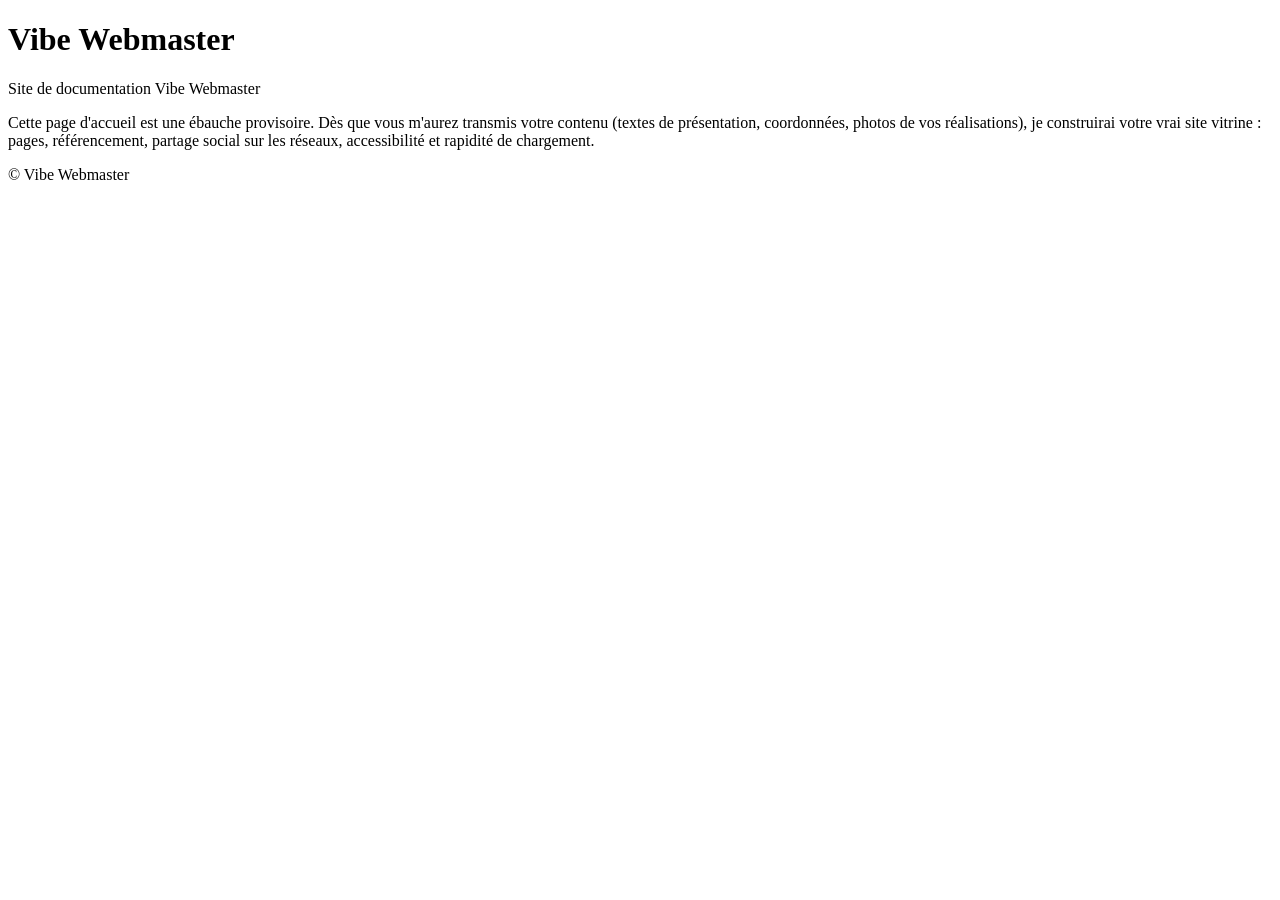
==== index.html @ 5c482768 "Ébauche initiale de la page d'accueil (version de travail) Co-authored-by: ArnaudDelgerie <ArnaudDel" ====
<!DOCTYPE html>
<html lang="fr">
<head>
  <meta charset="utf-8">
  <meta name="viewport" content="width=device-width, initial-scale=1">
  <title>Vibe Webmaster — Site de documentation</title>
  <meta name="description" content="Site de documentation Vibe Webmaster. Page d'accueil en cours de construction.">
  <meta name="robots" content="noindex, nofollow">
  <meta property="og:title" content="Vibe Webmaster — Site de documentation">
  <meta property="og:description" content="Site de documentation Vibe Webmaster. Page d'accueil en cours de construction.">
  <meta property="og:type" content="website">
  <meta property="og:locale" content="fr_FR">
  <script type="application/ld+json">
  {
    "@context": "https://schema.org",
    "@type": "LocalBusiness",
    "name": "Vibe Webmaster",
    "description": "Site de documentation Vibe Webmaster",
    "url": "https://arnauddelgerie.github.io/vibe-webmaster/"
  }
  </script>
</head>
<body>
  <header>
    <h1>Vibe Webmaster</h1>
    <p>Site de documentation Vibe Webmaster</p>
  </header>
  <main>
    <p>Cette page d'accueil est une ébauche provisoire. Dès que vous m'aurez transmis votre contenu (textes de présentation, coordonnées, photos de vos réalisations), je construirai votre vrai site vitrine : pages, référencement, partage social sur les réseaux, accessibilité et rapidité de chargement.</p>
  </main>
  <footer>
    <p>© Vibe Webmaster</p>
  </footer>
</body>
</html>
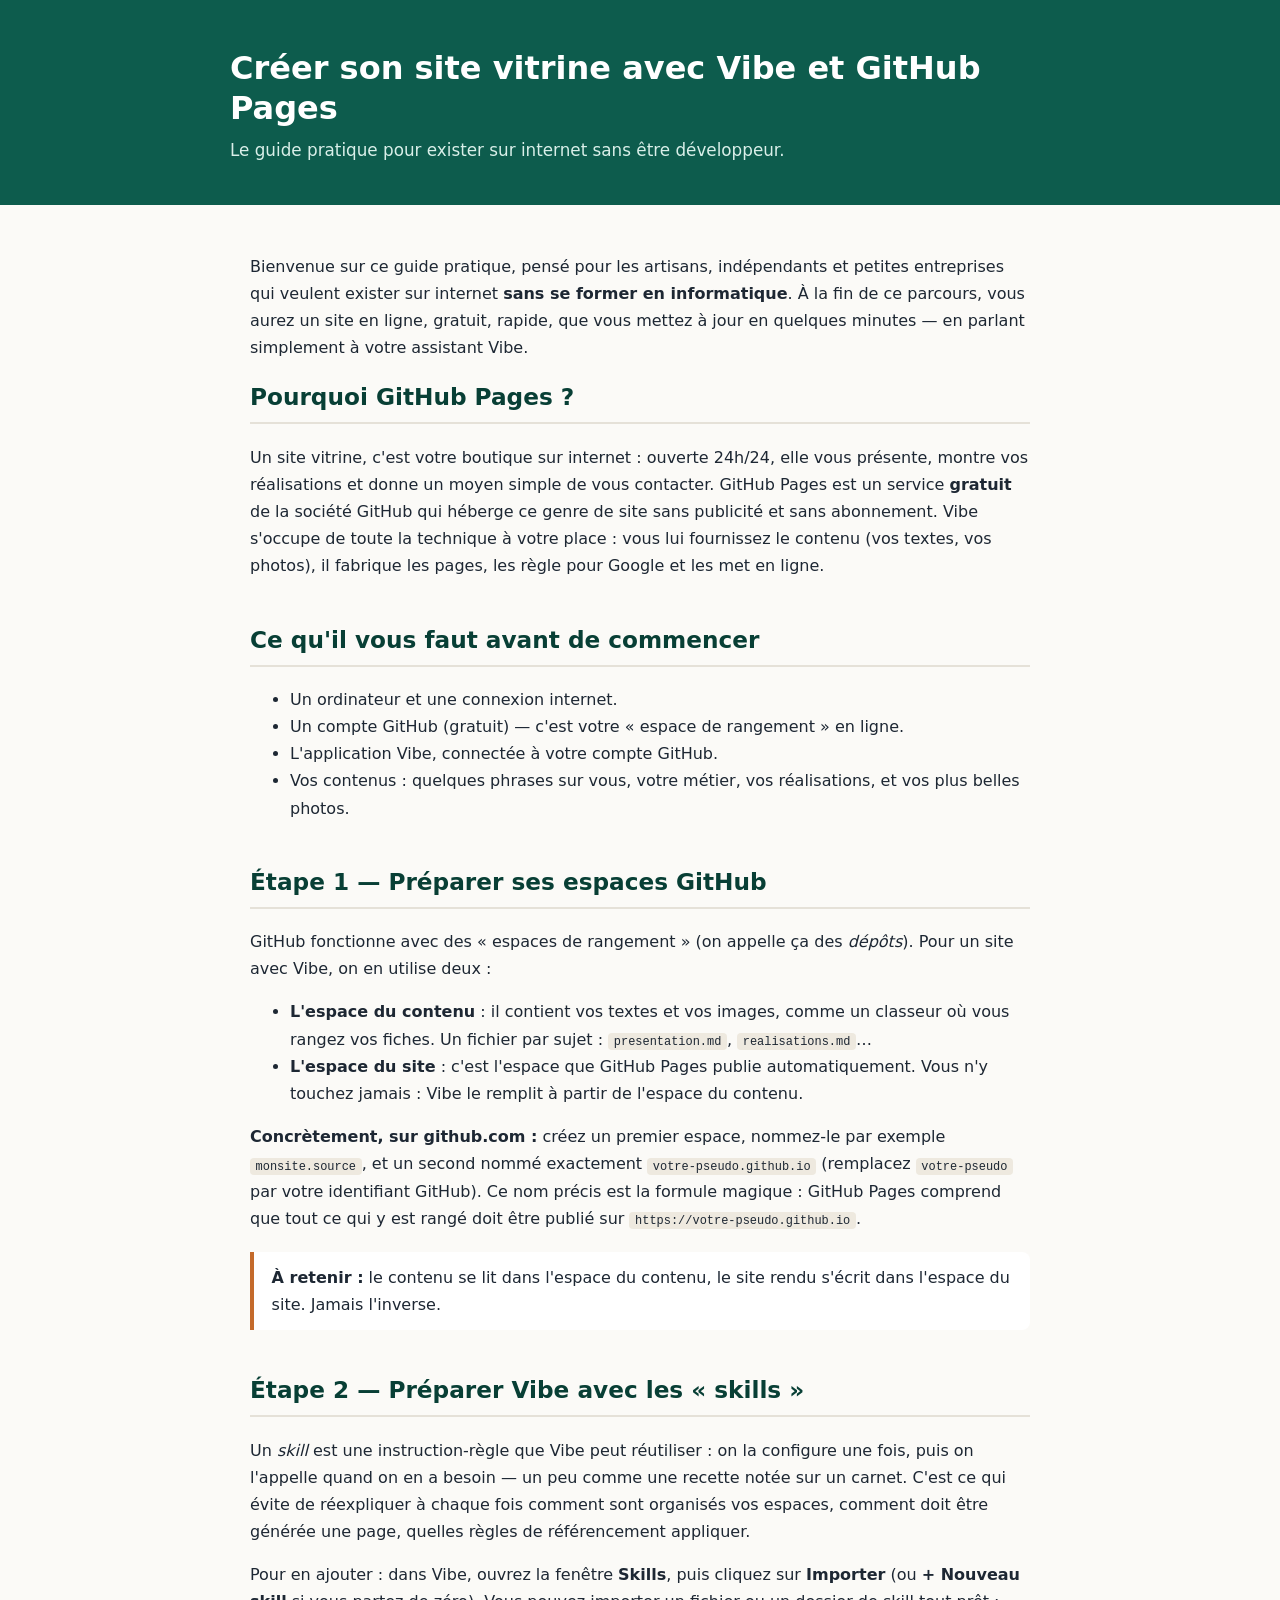
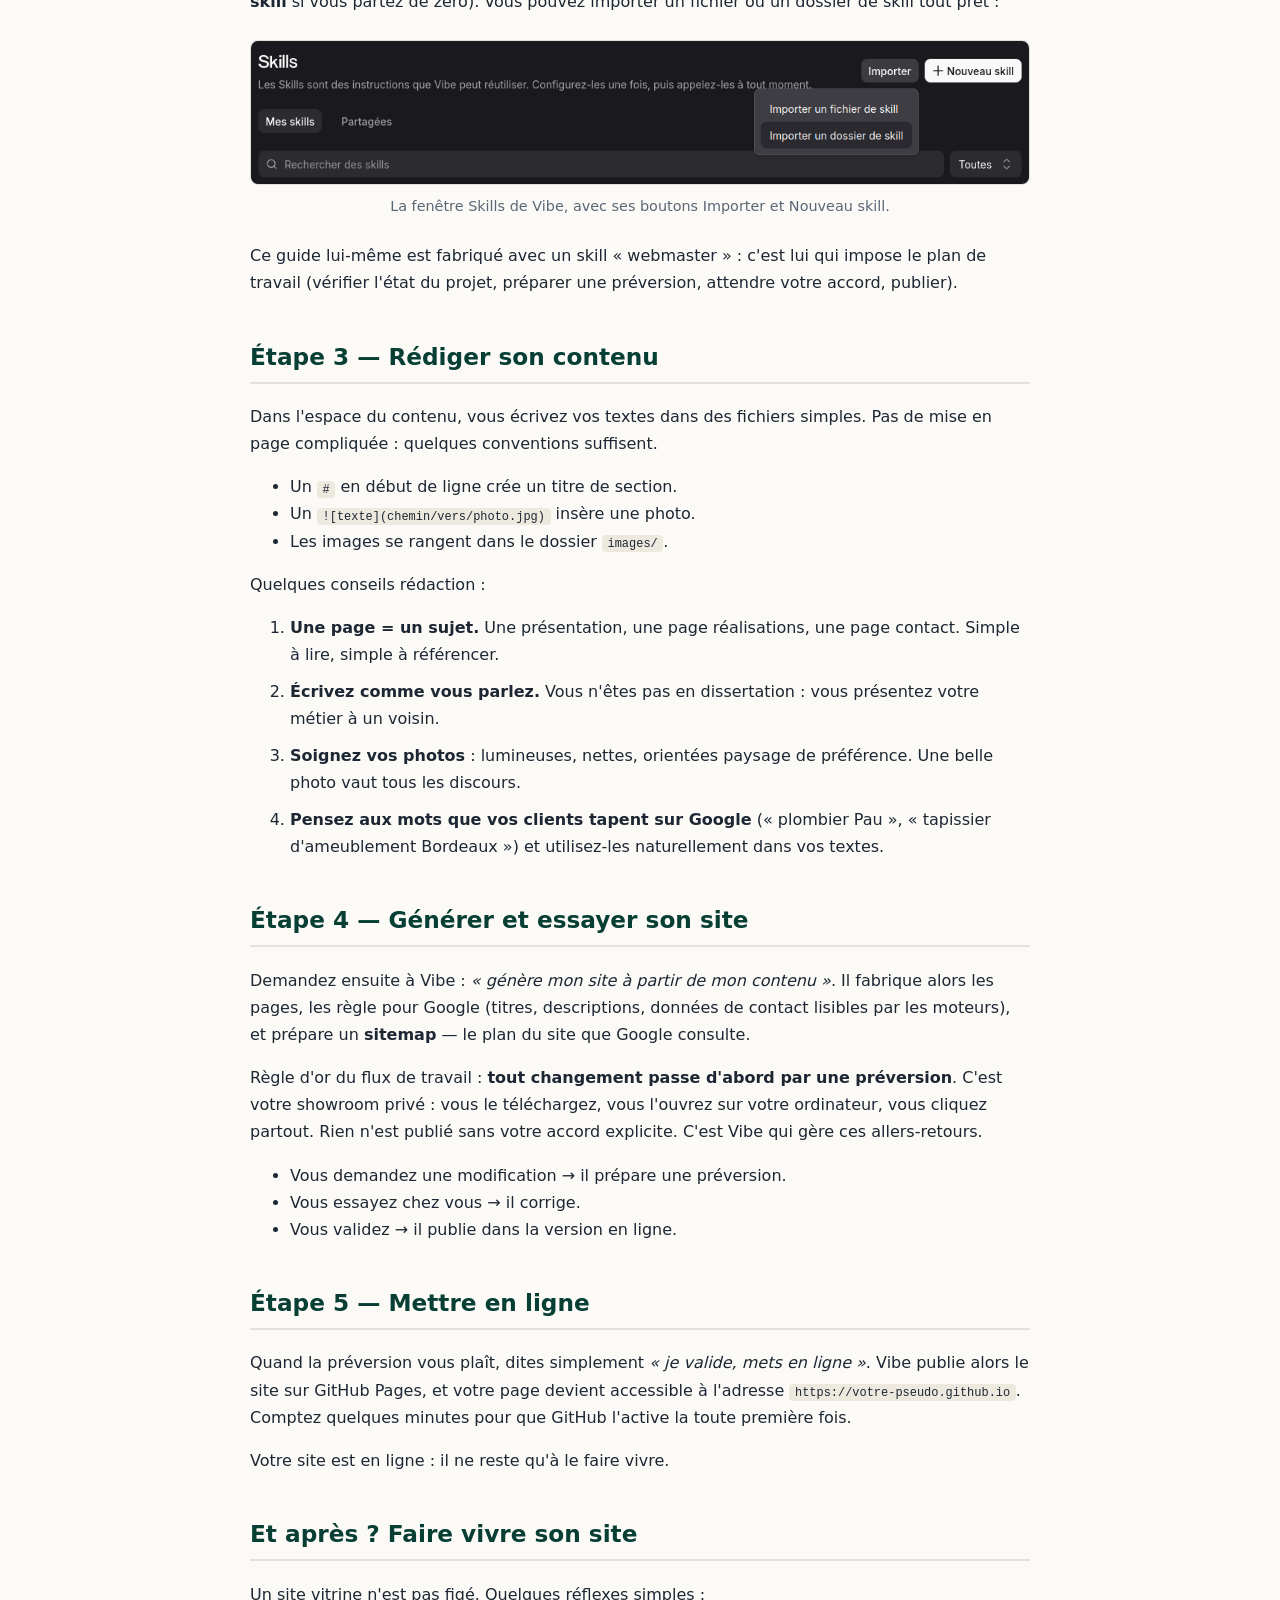
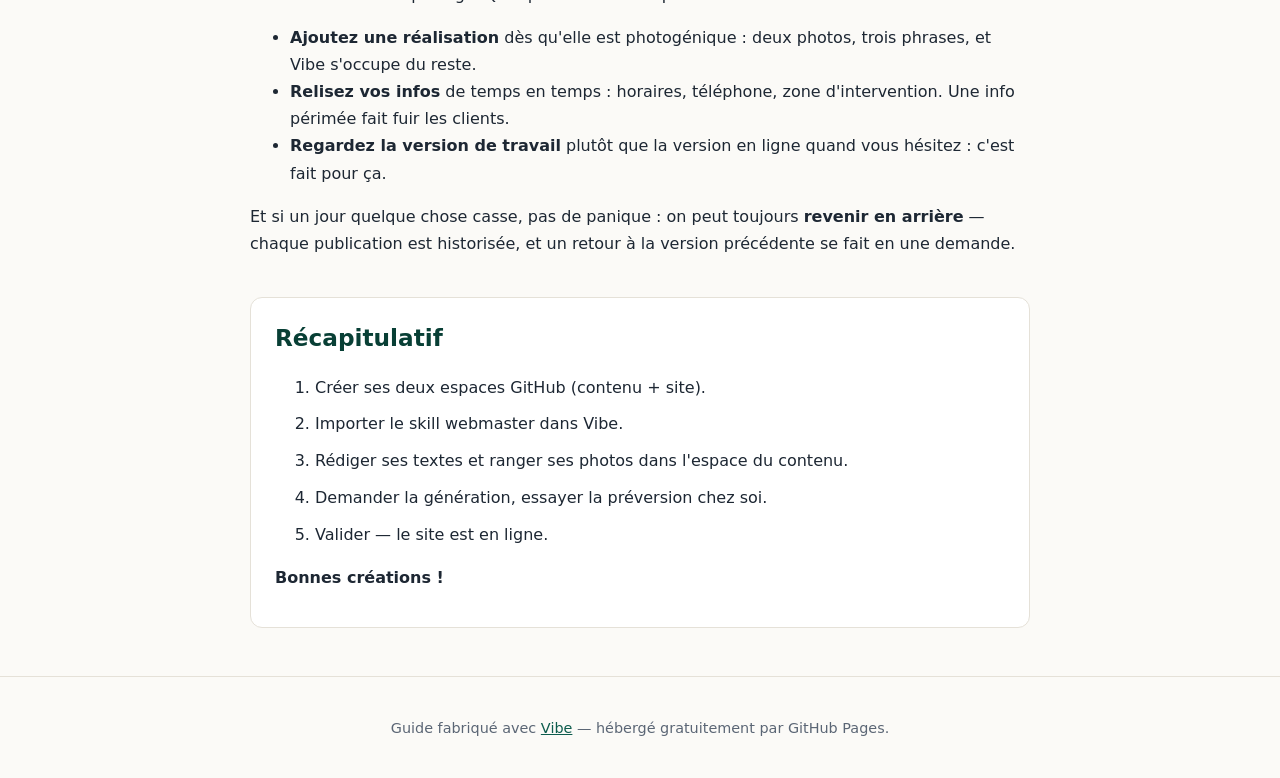
==== commit 82aa05d1: "Version de travail : guide Vibe + GitHub Pages Co-authored-by: ArnaudDelgerie <ArnaudDelgerie@users." ====
--- a/index.html
+++ b/index.html
@@ -1,35 +1,134 @@
 <!DOCTYPE html>
 <html lang="fr">
 <head>
-  <meta charset="utf-8">
-  <meta name="viewport" content="width=device-width, initial-scale=1">
-  <title>Vibe Webmaster — Site de documentation</title>
-  <meta name="description" content="Site de documentation Vibe Webmaster. Page d'accueil en cours de construction.">
-  <meta name="robots" content="noindex, nofollow">
-  <meta property="og:title" content="Vibe Webmaster — Site de documentation">
-  <meta property="og:description" content="Site de documentation Vibe Webmaster. Page d'accueil en cours de construction.">
-  <meta property="og:type" content="website">
-  <meta property="og:locale" content="fr_FR">
-  <script type="application/ld+json">
-  {
-    "@context": "https://schema.org",
-    "@type": "LocalBusiness",
-    "name": "Vibe Webmaster",
-    "description": "Site de documentation Vibe Webmaster",
-    "url": "https://arnauddelgerie.github.io/vibe-webmaster/"
-  }
-  </script>
+<meta charset="utf-8">
+<meta name="viewport" content="width=device-width, initial-scale=1">
+<title>Créer son site vitrine avec Vibe et GitHub Pages — le guide pratique</title>
+<meta name="description" content="Guide pas à pas pour artisans et indépendants : créer un site vitrine gratuit avec Vibe et GitHub Pages, sans compétence technique.">
+<link rel="canonical" href="https://arnauddelgerie.github.io/vibe-webmaster/">
+<meta property="og:type" content="article">
+<meta property="og:title" content="Créer son site vitrine avec Vibe et GitHub Pages">
+<meta property="og:description" content="Le guide pratique pour exister sur internet sans être développeur : Vibe fait la technique, vous fournissez le contenu.">
+<meta property="og:url" content="https://arnauddelgerie.github.io/vibe-webmaster/">
+<meta property="og:image" content="https://arnauddelgerie.github.io/vibe-webmaster/images/vibe-skills-import.png">
+<meta name="twitter:card" content="summary_large_image">
+<style>
+:root{--ink:#1d2733;--muted:#5b6675;--bg:#fbfaf7;--card:#ffffff;--line:#e5e1d8;--brand:#0d5c4d;--brand-ink:#083f35;--accent:#c46a2b}
+*{box-sizing:border-box}
+body{margin:0;font-family:system-ui,-apple-system,"Segoe UI",Roboto,sans-serif;color:var(--ink);background:var(--bg);line-height:1.7}
+header{background:var(--brand);color:#fff;padding:3rem 1.25rem 2.5rem}
+.wrap{max-width:820px;margin:0 auto}
+header h1{margin:0 0 .5rem;font-size:2rem;line-height:1.25}
+header p{margin:0;color:#d9efe9;font-size:1.05rem}
+main{padding:2rem 1.25rem 3rem}
+h2{color:var(--brand-ink);margin-top:2.5rem;font-size:1.45rem;border-bottom:2px solid var(--line);padding-bottom:.35rem}
+h2:first-of-type{margin-top:1rem}
+ol li{margin-bottom:.6rem}
+img{max-width:100%;height:auto;border:1px solid var(--line);border-radius:8px;background:var(--card)}
+figure{margin:1.5rem 0;text-align:center}
+figcaption{font-size:.9rem;color:var(--muted)}
+blockquote{margin:1.25rem 0;padding:.75rem 1.1rem;border-left:4px solid var(--accent);background:var(--card);border-radius:0 8px 8px 0}
+code{background:#eee9df;padding:.1rem .35rem;border-radius:4px;font-size:.92em}
+.recap{background:var(--card);border:1px solid var(--line);border-radius:12px;padding:1.25rem 1.5rem;margin-top:2.5rem}
+.recap h2{border:none;margin:0 0 .75rem;padding:0}
+footer{border-top:1px solid var(--line);padding:1.5rem 1.25rem;color:var(--muted);font-size:.9rem;text-align:center}
+a{color:var(--brand)}
+@media (max-width:600px){header h1{font-size:1.55rem}}
+</style>
 </head>
 <body>
-  <header>
-    <h1>Vibe Webmaster</h1>
-    <p>Site de documentation Vibe Webmaster</p>
-  </header>
-  <main>
-    <p>Cette page d'accueil est une ébauche provisoire. Dès que vous m'aurez transmis votre contenu (textes de présentation, coordonnées, photos de vos réalisations), je construirai votre vrai site vitrine : pages, référencement, partage social sur les réseaux, accessibilité et rapidité de chargement.</p>
-  </main>
-  <footer>
-    <p>© Vibe Webmaster</p>
-  </footer>
+<header>
+  <div class="wrap">
+    <h1>Créer son site vitrine avec Vibe et GitHub Pages</h1>
+    <p>Le guide pratique pour exister sur internet sans être développeur.</p>
+  </div>
+</header>
+<main class="wrap">
+<p>Bienvenue sur ce guide pratique, pensé pour les artisans, indépendants et petites entreprises qui veulent exister sur internet <strong>sans se former en informatique</strong>. À la fin de ce parcours, vous aurez un site en ligne, gratuit, rapide, que vous mettez à jour en quelques minutes — en parlant simplement à votre assistant Vibe.</p>
+
+<h2>Pourquoi GitHub Pages ?</h2>
+<p>Un site vitrine, c'est votre boutique sur internet : ouverte 24h/24, elle vous présente, montre vos réalisations et donne un moyen simple de vous contacter. GitHub Pages est un service <strong>gratuit</strong> de la société GitHub qui héberge ce genre de site sans publicité et sans abonnement. Vibe s'occupe de toute la technique à votre place : vous lui fournissez le contenu (vos textes, vos photos), il fabrique les pages, les règle pour Google et les met en ligne.</p>
+
+<h2>Ce qu'il vous faut avant de commencer</h2>
+<ul>
+  <li>Un ordinateur et une connexion internet.</li>
+  <li>Un compte GitHub (gratuit) — c'est votre « espace de rangement » en ligne.</li>
+  <li>L'application Vibe, connectée à votre compte GitHub.</li>
+  <li>Vos contenus : quelques phrases sur vous, votre métier, vos réalisations, et vos plus belles photos.</li>
+</ul>
+
+<h2>Étape 1 — Préparer ses espaces GitHub</h2>
+<p>GitHub fonctionne avec des « espaces de rangement » (on appelle ça des <em>dépôts</em>). Pour un site avec Vibe, on en utilise deux :</p>
+<ul>
+  <li><strong>L'espace du contenu</strong> : il contient vos textes et vos images, comme un classeur où vous rangez vos fiches. Un fichier par sujet : <code>presentation.md</code>, <code>realisations.md</code>…</li>
+  <li><strong>L'espace du site</strong> : c'est l'espace que GitHub Pages publie automatiquement. Vous n'y touchez jamais : Vibe le remplit à partir de l'espace du contenu.</li>
+</ul>
+<p><strong>Concrètement, sur github.com :</strong> créez un premier espace, nommez-le par exemple <code>monsite.source</code>, et un second nommé exactement <code>votre-pseudo.github.io</code> (remplacez <code>votre-pseudo</code> par votre identifiant GitHub). Ce nom précis est la formule magique : GitHub Pages comprend que tout ce qui y est rangé doit être publié sur <code>https://votre-pseudo.github.io</code>.</p>
+<blockquote><strong>À retenir :</strong> le contenu se lit dans l'espace du contenu, le site rendu s'écrit dans l'espace du site. Jamais l'inverse.</blockquote>
+
+<h2>Étape 2 — Préparer Vibe avec les « skills »</h2>
+<p>Un <em>skill</em> est une instruction-règle que Vibe peut réutiliser : on la configure une fois, puis on l'appelle quand on en a besoin — un peu comme une recette notée sur un carnet. C'est ce qui évite de réexpliquer à chaque fois comment sont organisés vos espaces, comment doit être générée une page, quelles règles de référencement appliquer.</p>
+<p>Pour en ajouter : dans Vibe, ouvrez la fenêtre <strong>Skills</strong>, puis cliquez sur <strong>Importer</strong> (ou <strong>+ Nouveau skill</strong> si vous partez de zéro). Vous pouvez importer un fichier ou un dossier de skill tout prêt :</p>
+<figure>
+  <img src="images/vibe-skills-import.png" alt="Fenêtre Skills de Vibe : onglets Mes skills et Partagées, boutons Importer et Nouveau skill" width="1044" height="193" loading="lazy">
+  <figcaption>La fenêtre Skills de Vibe, avec ses boutons Importer et Nouveau skill.</figcaption>
+</figure>
+<p>Ce guide lui-même est fabriqué avec un skill « webmaster » : c'est lui qui impose le plan de travail (vérifier l'état du projet, préparer une préversion, attendre votre accord, publier).</p>
+
+<h2>Étape 3 — Rédiger son contenu</h2>
+<p>Dans l'espace du contenu, vous écrivez vos textes dans des fichiers simples. Pas de mise en page compliquée : quelques conventions suffisent.</p>
+<ul>
+  <li>Un <code>#</code> en début de ligne crée un titre de section.</li>
+  <li>Un <code>![texte](chemin/vers/photo.jpg)</code> insère une photo.</li>
+  <li>Les images se rangent dans le dossier <code>images/</code>.</li>
+</ul>
+<p>Quelques conseils rédaction :</p>
+<ol>
+  <li><strong>Une page = un sujet.</strong> Une présentation, une page réalisations, une page contact. Simple à lire, simple à référencer.</li>
+  <li><strong>Écrivez comme vous parlez.</strong> Vous n'êtes pas en dissertation : vous présentez votre métier à un voisin.</li>
+  <li><strong>Soignez vos photos</strong> : lumineuses, nettes, orientées paysage de préférence. Une belle photo vaut tous les discours.</li>
+  <li><strong>Pensez aux mots que vos clients tapent sur Google</strong> (« plombier Pau », « tapissier d'ameublement Bordeaux ») et utilisez-les naturellement dans vos textes.</li>
+</ol>
+
+<h2>Étape 4 — Générer et essayer son site</h2>
+<p>Demandez ensuite à Vibe : <em>« génère mon site à partir de mon contenu »</em>. Il fabrique alors les pages, les règle pour Google (titres, descriptions, données de contact lisibles par les moteurs), et prépare un <strong>sitemap</strong> — le plan du site que Google consulte.</p>
+<p>Règle d'or du flux de travail : <strong>tout changement passe d'abord par une préversion</strong>. C'est votre showroom privé : vous le téléchargez, vous l'ouvrez sur votre ordinateur, vous cliquez partout. Rien n'est publié sans votre accord explicite. C'est Vibe qui gère ces allers-retours.</p>
+<ul>
+  <li>Vous demandez une modification → il prépare une préversion.</li>
+  <li>Vous essayez chez vous → il corrige.</li>
+  <li>Vous validez → il publie dans la version en ligne.</li>
+</ul>
+
+<h2>Étape 5 — Mettre en ligne</h2>
+<p>Quand la préversion vous plaît, dites simplement <em>« je valide, mets en ligne »</em>. Vibe publie alors le site sur GitHub Pages, et votre page devient accessible à l'adresse <code>https://votre-pseudo.github.io</code>. Comptez quelques minutes pour que GitHub l'active la toute première fois.</p>
+<p>Votre site est en ligne : il ne reste qu'à le faire vivre.</p>
+
+<h2>Et après ? Faire vivre son site</h2>
+<p>Un site vitrine n'est pas figé. Quelques réflexes simples :</p>
+<ul>
+  <li><strong>Ajoutez une réalisation</strong> dès qu'elle est photogénique : deux photos, trois phrases, et Vibe s'occupe du reste.</li>
+  <li><strong>Relisez vos infos</strong> de temps en temps : horaires, téléphone, zone d'intervention. Une info périmée fait fuir les clients.</li>
+  <li><strong>Regardez la version de travail</strong> plutôt que la version en ligne quand vous hésitez : c'est fait pour ça.</li>
+</ul>
+<p>Et si un jour quelque chose casse, pas de panique : on peut toujours <strong>revenir en arrière</strong> — chaque publication est historisée, et un retour à la version précédente se fait en une demande.</p>
+
+<section class="recap">
+<h2>Récapitulatif</h2>
+<ol>
+  <li>Créer ses deux espaces GitHub (contenu + site).</li>
+  <li>Importer le skill webmaster dans Vibe.</li>
+  <li>Rédiger ses textes et ranger ses photos dans l'espace du contenu.</li>
+  <li>Demander la génération, essayer la préversion chez soi.</li>
+  <li>Valider — le site est en ligne.</li>
+</ol>
+<p><strong>Bonnes créations !</strong></p>
+</section>
+</main>
+<footer>
+  <p>Guide fabriqué avec <a href="https://github.com/ArnaudDelgerie/vibe-webmaster">Vibe</a> — hébergé gratuitement par GitHub Pages.</p>
+</footer>
+<script type="application/ld+json">
+{"@context":"https://schema.org","@type":"Article","headline":"Créer son site vitrine avec Vibe et GitHub Pages","description":"Guide pas à pas pour artisans et indépendants : créer un site vitrine gratuit avec Vibe et GitHub Pages, sans compétence technique.","inLanguage":"fr","image":"https://arnauddelgerie.github.io/vibe-webmaster/images/vibe-skills-import.png","author":{"@type":"Person","name":"Arnaud Delgerie"},"publisher":{"@type":"Organization","name":"Arnaud Delgerie"}}
+</script>
 </body>
 </html>
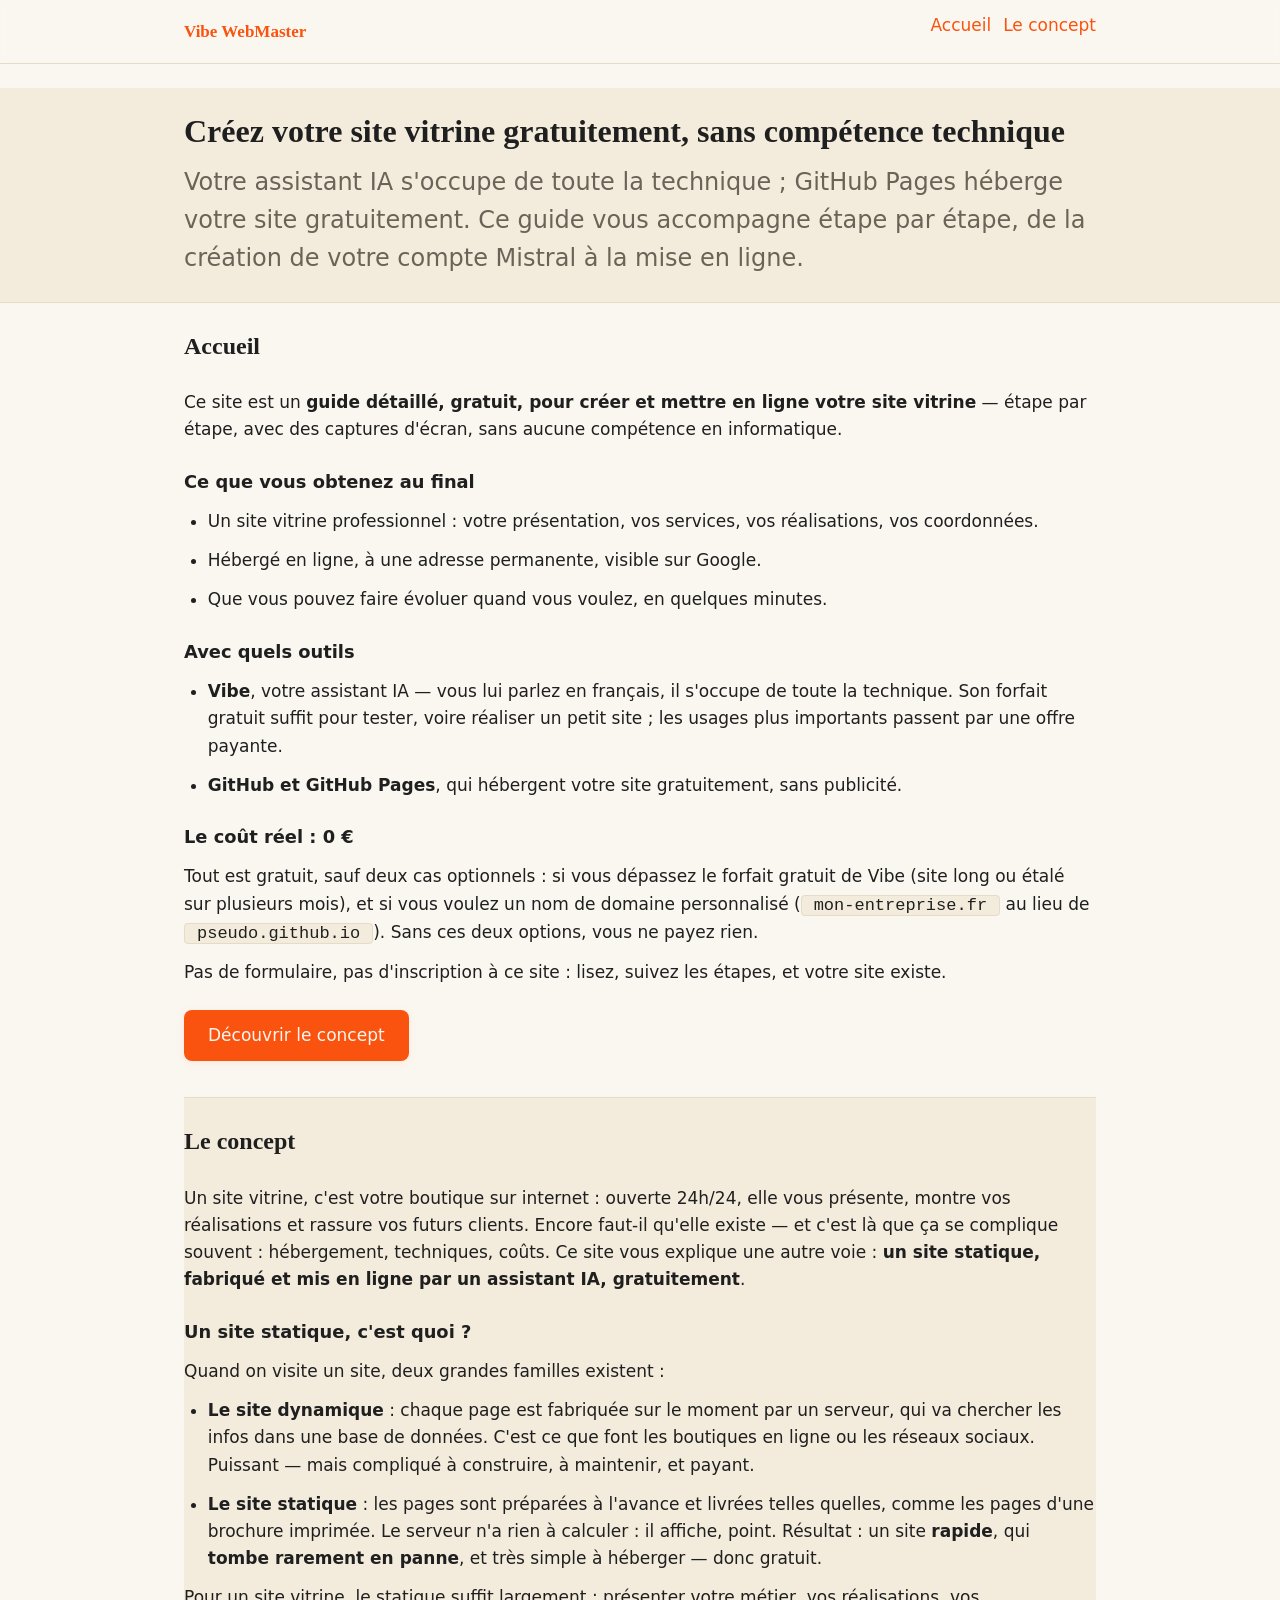
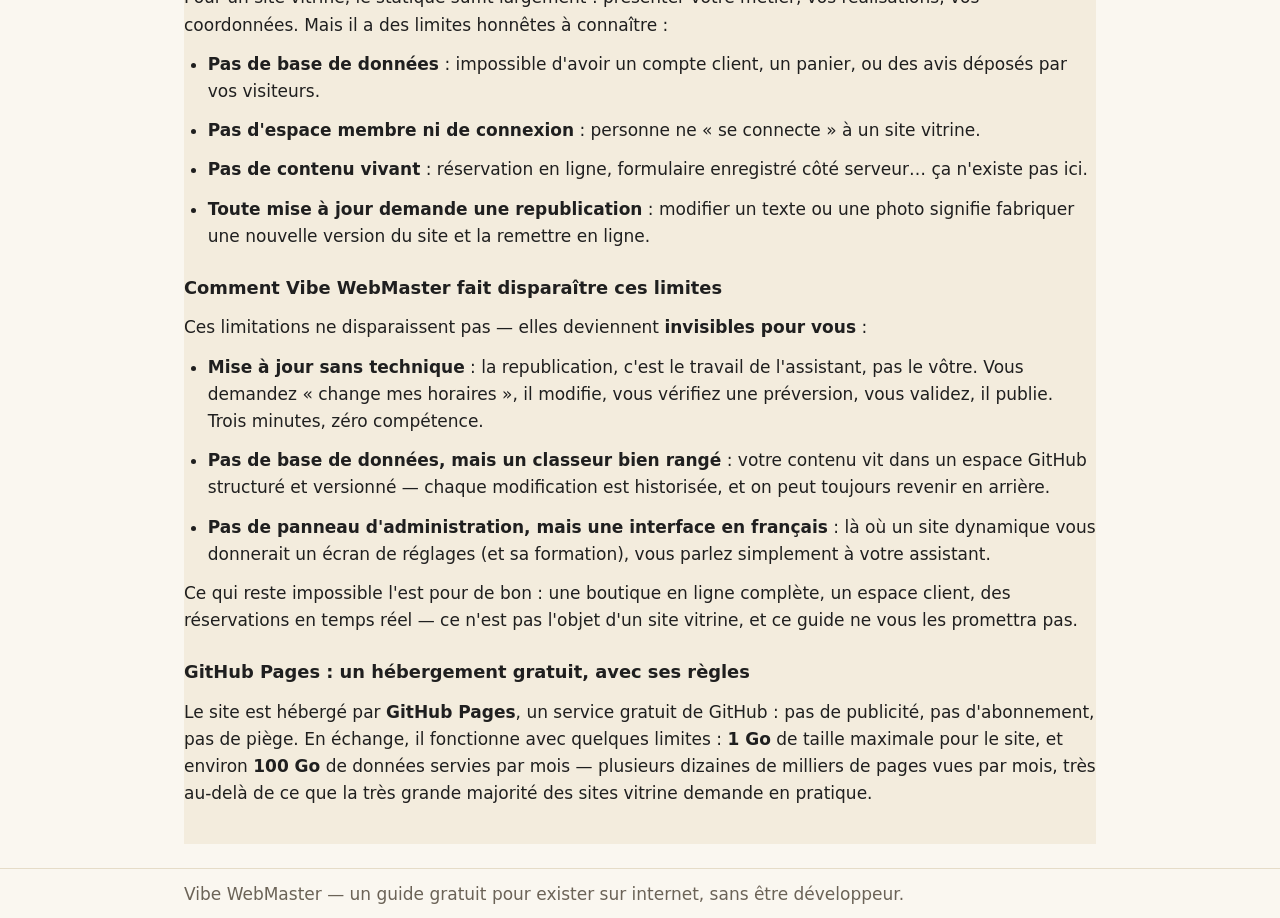
==== commit 8b1a0bcf: "Site généré depuis le contenu source Co-authored-by: ArnaudDelgerie <ArnaudDelgerie@users.noreply.gi" ====
--- a/index.html
+++ b/index.html
@@ -3,132 +3,103 @@
 <head>
 <meta charset="utf-8">
 <meta name="viewport" content="width=device-width, initial-scale=1">
-<title>Créer son site vitrine avec Vibe et GitHub Pages — le guide pratique</title>
-<meta name="description" content="Guide pas à pas pour artisans et indépendants : créer un site vitrine gratuit avec Vibe et GitHub Pages, sans compétence technique.">
+<title>Vibe WebMaster — Créez votre site vitrine gratuitement, sans compétence technique</title>
+<meta name="description" content="Guide détaillé et gratuit pour créer et mettre en ligne votre site vitrine avec Vibe et GitHub Pages, étape par étape, sans aucune compétence en informatique.">
 <link rel="canonical" href="https://arnauddelgerie.github.io/vibe-webmaster/">
-<meta property="og:type" content="article">
-<meta property="og:title" content="Créer son site vitrine avec Vibe et GitHub Pages">
-<meta property="og:description" content="Le guide pratique pour exister sur internet sans être développeur : Vibe fait la technique, vous fournissez le contenu.">
+<meta name="robots" content="index, follow">
+<meta property="og:type" content="website">
+<meta property="og:site_name" content="Vibe WebMaster">
+<meta property="og:title" content="Vibe WebMaster — Créez votre site vitrine gratuitement, sans compétence technique">
+<meta property="og:description" content="Guide détaillé et gratuit pour créer et mettre en ligne votre site vitrine avec Vibe et GitHub Pages, étape par étape, sans aucune compétence en informatique.">
 <meta property="og:url" content="https://arnauddelgerie.github.io/vibe-webmaster/">
-<meta property="og:image" content="https://arnauddelgerie.github.io/vibe-webmaster/images/vibe-skills-import.png">
-<meta name="twitter:card" content="summary_large_image">
-<style>
-:root{--ink:#1d2733;--muted:#5b6675;--bg:#fbfaf7;--card:#ffffff;--line:#e5e1d8;--brand:#0d5c4d;--brand-ink:#083f35;--accent:#c46a2b}
-*{box-sizing:border-box}
-body{margin:0;font-family:system-ui,-apple-system,"Segoe UI",Roboto,sans-serif;color:var(--ink);background:var(--bg);line-height:1.7}
-header{background:var(--brand);color:#fff;padding:3rem 1.25rem 2.5rem}
-.wrap{max-width:820px;margin:0 auto}
-header h1{margin:0 0 .5rem;font-size:2rem;line-height:1.25}
-header p{margin:0;color:#d9efe9;font-size:1.05rem}
-main{padding:2rem 1.25rem 3rem}
-h2{color:var(--brand-ink);margin-top:2.5rem;font-size:1.45rem;border-bottom:2px solid var(--line);padding-bottom:.35rem}
-h2:first-of-type{margin-top:1rem}
-ol li{margin-bottom:.6rem}
-img{max-width:100%;height:auto;border:1px solid var(--line);border-radius:8px;background:var(--card)}
-figure{margin:1.5rem 0;text-align:center}
-figcaption{font-size:.9rem;color:var(--muted)}
-blockquote{margin:1.25rem 0;padding:.75rem 1.1rem;border-left:4px solid var(--accent);background:var(--card);border-radius:0 8px 8px 0}
-code{background:#eee9df;padding:.1rem .35rem;border-radius:4px;font-size:.92em}
-.recap{background:var(--card);border:1px solid var(--line);border-radius:12px;padding:1.25rem 1.5rem;margin-top:2.5rem}
-.recap h2{border:none;margin:0 0 .75rem;padding:0}
-footer{border-top:1px solid var(--line);padding:1.5rem 1.25rem;color:var(--muted);font-size:.9rem;text-align:center}
-a{color:var(--brand)}
-@media (max-width:600px){header h1{font-size:1.55rem}}
-</style>
+<meta property="og:locale" content="fr_FR">
+<meta name="twitter:card" content="summary">
+<link rel="stylesheet" href="assets/theme.css">
+<link rel="stylesheet" href="assets/main.css">
+<script type="application/ld+json">
+{
+  "@context": "https://schema.org",
+  "@type": "WebSite",
+  "name": "Vibe WebMaster",
+  "url": "https://arnauddelgerie.github.io/vibe-webmaster/",
+  "description": "Guide détaillé et gratuit pour créer et mettre en ligne son site vitrine avec Vibe et GitHub Pages, sans compétence technique.",
+  "inLanguage": "fr"
+}
+</script>
 </head>
 <body>
-<header>
-  <div class="wrap">
-    <h1>Créer son site vitrine avec Vibe et GitHub Pages</h1>
-    <p>Le guide pratique pour exister sur internet sans être développeur.</p>
+<a class="skip-link" href="#accueil">Aller au contenu</a>
+<header class="site-header" id="top">
+  <div class="container">
+    <a class="brand" href="#top">Vibe WebMaster</a>
+    <nav aria-label="Menu principal">
+      <ul>
+        <li><a href="#accueil">Accueil</a></li>
+        <li><a href="#concept">Le concept</a></li>
+      </ul>
+    </nav>
   </div>
 </header>
-<main class="wrap">
-<p>Bienvenue sur ce guide pratique, pensé pour les artisans, indépendants et petites entreprises qui veulent exister sur internet <strong>sans se former en informatique</strong>. À la fin de ce parcours, vous aurez un site en ligne, gratuit, rapide, que vous mettez à jour en quelques minutes — en parlant simplement à votre assistant Vibe.</p>
-
-<h2>Pourquoi GitHub Pages ?</h2>
-<p>Un site vitrine, c'est votre boutique sur internet : ouverte 24h/24, elle vous présente, montre vos réalisations et donne un moyen simple de vous contacter. GitHub Pages est un service <strong>gratuit</strong> de la société GitHub qui héberge ce genre de site sans publicité et sans abonnement. Vibe s'occupe de toute la technique à votre place : vous lui fournissez le contenu (vos textes, vos photos), il fabrique les pages, les règle pour Google et les met en ligne.</p>
-
-<h2>Ce qu'il vous faut avant de commencer</h2>
-<ul>
-  <li>Un ordinateur et une connexion internet.</li>
-  <li>Un compte GitHub (gratuit) — c'est votre « espace de rangement » en ligne.</li>
-  <li>L'application Vibe, connectée à votre compte GitHub.</li>
-  <li>Vos contenus : quelques phrases sur vous, votre métier, vos réalisations, et vos plus belles photos.</li>
-</ul>
-
-<h2>Étape 1 — Préparer ses espaces GitHub</h2>
-<p>GitHub fonctionne avec des « espaces de rangement » (on appelle ça des <em>dépôts</em>). Pour un site avec Vibe, on en utilise deux :</p>
-<ul>
-  <li><strong>L'espace du contenu</strong> : il contient vos textes et vos images, comme un classeur où vous rangez vos fiches. Un fichier par sujet : <code>presentation.md</code>, <code>realisations.md</code>…</li>
-  <li><strong>L'espace du site</strong> : c'est l'espace que GitHub Pages publie automatiquement. Vous n'y touchez jamais : Vibe le remplit à partir de l'espace du contenu.</li>
-</ul>
-<p><strong>Concrètement, sur github.com :</strong> créez un premier espace, nommez-le par exemple <code>monsite.source</code>, et un second nommé exactement <code>votre-pseudo.github.io</code> (remplacez <code>votre-pseudo</code> par votre identifiant GitHub). Ce nom précis est la formule magique : GitHub Pages comprend que tout ce qui y est rangé doit être publié sur <code>https://votre-pseudo.github.io</code>.</p>
-<blockquote><strong>À retenir :</strong> le contenu se lit dans l'espace du contenu, le site rendu s'écrit dans l'espace du site. Jamais l'inverse.</blockquote>
-
-<h2>Étape 2 — Préparer Vibe avec les « skills »</h2>
-<p>Un <em>skill</em> est une instruction-règle que Vibe peut réutiliser : on la configure une fois, puis on l'appelle quand on en a besoin — un peu comme une recette notée sur un carnet. C'est ce qui évite de réexpliquer à chaque fois comment sont organisés vos espaces, comment doit être générée une page, quelles règles de référencement appliquer.</p>
-<p>Pour en ajouter : dans Vibe, ouvrez la fenêtre <strong>Skills</strong>, puis cliquez sur <strong>Importer</strong> (ou <strong>+ Nouveau skill</strong> si vous partez de zéro). Vous pouvez importer un fichier ou un dossier de skill tout prêt :</p>
-<figure>
-  <img src="images/vibe-skills-import.png" alt="Fenêtre Skills de Vibe : onglets Mes skills et Partagées, boutons Importer et Nouveau skill" width="1044" height="193" loading="lazy">
-  <figcaption>La fenêtre Skills de Vibe, avec ses boutons Importer et Nouveau skill.</figcaption>
-</figure>
-<p>Ce guide lui-même est fabriqué avec un skill « webmaster » : c'est lui qui impose le plan de travail (vérifier l'état du projet, préparer une préversion, attendre votre accord, publier).</p>
-
-<h2>Étape 3 — Rédiger son contenu</h2>
-<p>Dans l'espace du contenu, vous écrivez vos textes dans des fichiers simples. Pas de mise en page compliquée : quelques conventions suffisent.</p>
-<ul>
-  <li>Un <code>#</code> en début de ligne crée un titre de section.</li>
-  <li>Un <code>![texte](chemin/vers/photo.jpg)</code> insère une photo.</li>
-  <li>Les images se rangent dans le dossier <code>images/</code>.</li>
-</ul>
-<p>Quelques conseils rédaction :</p>
-<ol>
-  <li><strong>Une page = un sujet.</strong> Une présentation, une page réalisations, une page contact. Simple à lire, simple à référencer.</li>
-  <li><strong>Écrivez comme vous parlez.</strong> Vous n'êtes pas en dissertation : vous présentez votre métier à un voisin.</li>
-  <li><strong>Soignez vos photos</strong> : lumineuses, nettes, orientées paysage de préférence. Une belle photo vaut tous les discours.</li>
-  <li><strong>Pensez aux mots que vos clients tapent sur Google</strong> (« plombier Pau », « tapissier d'ameublement Bordeaux ») et utilisez-les naturellement dans vos textes.</li>
-</ol>
-
-<h2>Étape 4 — Générer et essayer son site</h2>
-<p>Demandez ensuite à Vibe : <em>« génère mon site à partir de mon contenu »</em>. Il fabrique alors les pages, les règle pour Google (titres, descriptions, données de contact lisibles par les moteurs), et prépare un <strong>sitemap</strong> — le plan du site que Google consulte.</p>
-<p>Règle d'or du flux de travail : <strong>tout changement passe d'abord par une préversion</strong>. C'est votre showroom privé : vous le téléchargez, vous l'ouvrez sur votre ordinateur, vous cliquez partout. Rien n'est publié sans votre accord explicite. C'est Vibe qui gère ces allers-retours.</p>
-<ul>
-  <li>Vous demandez une modification → il prépare une préversion.</li>
-  <li>Vous essayez chez vous → il corrige.</li>
-  <li>Vous validez → il publie dans la version en ligne.</li>
-</ul>
-
-<h2>Étape 5 — Mettre en ligne</h2>
-<p>Quand la préversion vous plaît, dites simplement <em>« je valide, mets en ligne »</em>. Vibe publie alors le site sur GitHub Pages, et votre page devient accessible à l'adresse <code>https://votre-pseudo.github.io</code>. Comptez quelques minutes pour que GitHub l'active la toute première fois.</p>
-<p>Votre site est en ligne : il ne reste qu'à le faire vivre.</p>
-
-<h2>Et après ? Faire vivre son site</h2>
-<p>Un site vitrine n'est pas figé. Quelques réflexes simples :</p>
-<ul>
-  <li><strong>Ajoutez une réalisation</strong> dès qu'elle est photogénique : deux photos, trois phrases, et Vibe s'occupe du reste.</li>
-  <li><strong>Relisez vos infos</strong> de temps en temps : horaires, téléphone, zone d'intervention. Une info périmée fait fuir les clients.</li>
-  <li><strong>Regardez la version de travail</strong> plutôt que la version en ligne quand vous hésitez : c'est fait pour ça.</li>
-</ul>
-<p>Et si un jour quelque chose casse, pas de panique : on peut toujours <strong>revenir en arrière</strong> — chaque publication est historisée, et un retour à la version précédente se fait en une demande.</p>
-
-<section class="recap">
-<h2>Récapitulatif</h2>
-<ol>
-  <li>Créer ses deux espaces GitHub (contenu + site).</li>
-  <li>Importer le skill webmaster dans Vibe.</li>
-  <li>Rédiger ses textes et ranger ses photos dans l'espace du contenu.</li>
-  <li>Demander la génération, essayer la préversion chez soi.</li>
-  <li>Valider — le site est en ligne.</li>
-</ol>
-<p><strong>Bonnes créations !</strong></p>
-</section>
+<main>
+  <div class="hero">
+    <div class="container">
+      <h1>Créez votre site vitrine gratuitement, sans compétence technique</h1>
+      <p>Votre assistant IA s'occupe de toute la technique ; GitHub Pages héberge votre site gratuitement. Ce guide vous accompagne étape par étape, de la création de votre compte Mistral à la mise en ligne.</p>
+    </div>
+  </div>
+  <div class="container">
+    <section id="accueil" aria-labelledby="accueil-title">
+      <h2 id="accueil-title">Accueil</h2>
+      <p>Ce site est un <strong>guide détaillé, gratuit, pour créer et mettre en ligne votre site vitrine</strong> — étape par étape, avec des captures d'écran, sans aucune compétence en informatique.</p>
+      <h3>Ce que vous obtenez au final</h3>
+      <ul>
+        <li>Un site vitrine professionnel : votre présentation, vos services, vos réalisations, vos coordonnées.</li>
+        <li>Hébergé en ligne, à une adresse permanente, visible sur Google.</li>
+        <li>Que vous pouvez faire évoluer quand vous voulez, en quelques minutes.</li>
+      </ul>
+      <h3>Avec quels outils</h3>
+      <ul>
+        <li><strong>Vibe</strong>, votre assistant IA — vous lui parlez en français, il s'occupe de toute la technique. Son forfait gratuit suffit pour tester, voire réaliser un petit site ; les usages plus importants passent par une offre payante.</li>
+        <li><strong>GitHub et GitHub Pages</strong>, qui hébergent votre site gratuitement, sans publicité.</li>
+      </ul>
+      <h3>Le coût réel : 0 €</h3>
+      <p>Tout est gratuit, sauf deux cas optionnels : si vous dépassez le forfait gratuit de Vibe (site long ou étalé sur plusieurs mois), et si vous voulez un nom de domaine personnalisé (<code>mon-entreprise.fr</code> au lieu de <code>pseudo.github.io</code>). Sans ces deux options, vous ne payez rien.</p>
+      <p>Pas de formulaire, pas d'inscription à ce site : lisez, suivez les étapes, et votre site existe.</p>
+      <p class="cta-row"><a class="button" href="#concept">Découvrir le concept</a></p>
+    </section>
+    <section id="concept" class="section-alt" aria-labelledby="concept-title">
+      <h2 id="concept-title">Le concept</h2>
+      <p>Un site vitrine, c'est votre boutique sur internet : ouverte 24h/24, elle vous présente, montre vos réalisations et rassure vos futurs clients. Encore faut-il qu'elle existe — et c'est là que ça se complique souvent : hébergement, techniques, coûts. Ce site vous explique une autre voie : <strong>un site statique, fabriqué et mis en ligne par un assistant IA, gratuitement</strong>.</p>
+      <h3>Un site statique, c'est quoi ?</h3>
+      <p>Quand on visite un site, deux grandes familles existent :</p>
+      <ul>
+        <li><strong>Le site dynamique</strong> : chaque page est fabriquée sur le moment par un serveur, qui va chercher les infos dans une base de données. C'est ce que font les boutiques en ligne ou les réseaux sociaux. Puissant — mais compliqué à construire, à maintenir, et payant.</li>
+        <li><strong>Le site statique</strong> : les pages sont préparées à l'avance et livrées telles quelles, comme les pages d'une brochure imprimée. Le serveur n'a rien à calculer : il affiche, point. Résultat : un site <strong>rapide</strong>, qui <strong>tombe rarement en panne</strong>, et très simple à héberger — donc gratuit.</li>
+      </ul>
+      <p>Pour un site vitrine, le statique suffit largement : présenter votre métier, vos réalisations, vos coordonnées. Mais il a des limites honnêtes à connaître :</p>
+      <ul>
+        <li><strong>Pas de base de données</strong> : impossible d'avoir un compte client, un panier, ou des avis déposés par vos visiteurs.</li>
+        <li><strong>Pas d'espace membre ni de connexion</strong> : personne ne « se connecte » à un site vitrine.</li>
+        <li><strong>Pas de contenu vivant</strong> : réservation en ligne, formulaire enregistré côté serveur… ça n'existe pas ici.</li>
+        <li><strong>Toute mise à jour demande une republication</strong> : modifier un texte ou une photo signifie fabriquer une nouvelle version du site et la remettre en ligne.</li>
+      </ul>
+      <h3>Comment Vibe WebMaster fait disparaître ces limites</h3>
+      <p>Ces limitations ne disparaissent pas — elles deviennent <strong>invisibles pour vous</strong> :</p>
+      <ul>
+        <li><strong>Mise à jour sans technique</strong> : la republication, c'est le travail de l'assistant, pas le vôtre. Vous demandez « change mes horaires », il modifie, vous vérifiez une préversion, vous validez, il publie. Trois minutes, zéro compétence.</li>
+        <li><strong>Pas de base de données, mais un classeur bien rangé</strong> : votre contenu vit dans un espace GitHub structuré et versionné — chaque modification est historisée, et on peut toujours revenir en arrière.</li>
+        <li><strong>Pas de panneau d'administration, mais une interface en français</strong> : là où un site dynamique vous donnerait un écran de réglages (et sa formation), vous parlez simplement à votre assistant.</li>
+      </ul>
+      <p>Ce qui reste impossible l'est pour de bon : une boutique en ligne complète, un espace client, des réservations en temps réel — ce n'est pas l'objet d'un site vitrine, et ce guide ne vous les promettra pas.</p>
+      <h3>GitHub Pages : un hébergement gratuit, avec ses règles</h3>
+      <p>Le site est hébergé par <strong>GitHub Pages</strong>, un service gratuit de GitHub : pas de publicité, pas d'abonnement, pas de piège. En échange, il fonctionne avec quelques limites : <strong>1 Go</strong> de taille maximale pour le site, et environ <strong>100 Go</strong> de données servies par mois — plusieurs dizaines de milliers de pages vues par mois, très au-delà de ce que la très grande majorité des sites vitrine demande en pratique.</p>
+    </section>
+  </div>
 </main>
 <footer>
-  <p>Guide fabriqué avec <a href="https://github.com/ArnaudDelgerie/vibe-webmaster">Vibe</a> — hébergé gratuitement par GitHub Pages.</p>
+  <div class="container">
+    <p>Vibe WebMaster — un guide gratuit pour exister sur internet, sans être développeur.</p>
+  </div>
 </footer>
-<script type="application/ld+json">
-{"@context":"https://schema.org","@type":"Article","headline":"Créer son site vitrine avec Vibe et GitHub Pages","description":"Guide pas à pas pour artisans et indépendants : créer un site vitrine gratuit avec Vibe et GitHub Pages, sans compétence technique.","inLanguage":"fr","image":"https://arnauddelgerie.github.io/vibe-webmaster/images/vibe-skills-import.png","author":{"@type":"Person","name":"Arnaud Delgerie"},"publisher":{"@type":"Organization","name":"Arnaud Delgerie"}}
-</script>
 </body>
 </html>
--- a/assets/theme.css
+++ b/assets/theme.css
@@ -0,0 +1,40 @@
+/* ============================================================
+   CHARTE GRAPHIQUE — Vibe WebMaster
+   Style : sobre et technologique, palette solaire inspirée de Mistral
+   Règles : modifiez les VALEURS, jamais les NOMS des variables.
+   ============================================================ */
+:root {
+  /* --- Couleurs --- */
+  --color-primary: #fa520f;          /* liens, boutons, titres */
+  --color-primary-dark: #d43f0a;     /* survol des liens et boutons */
+  --color-secondary: #e09100;        /* accents, badges, étiquettes (jaune doré foncé, lisible sur crème) */
+  --color-text: #1f1f1f;             /* texte principal */
+  --color-text-muted: #6b6357;      /* descriptions, mentions */
+  --color-background: #faf7f0;       /* fond général (crème chaud) */
+  --color-background-alt: #f3ecdd;   /* bandes de section, cartes */
+  --color-border: #e5dcc8;           /* filets, séparations */
+  --color-focus: #fa520f;            /* contour visible au clavier (accessibilité) */
+
+  /* --- Typographie --- */
+  --font-heading: Georgia, 'Times New Roman', serif; /* titres */
+  --font-body: system-ui, Arial, sans-serif;         /* texte courant */
+  --font-size-body: 17px;       /* taille du texte courant */
+  --line-height: 1.6;           /* interligne */
+  --font-size-heading: 32px;    /* titres de pages */
+  --font-size-subheading: 24px; /* titres de sections */
+  --font-weight-heading: 700;   /* graisse des titres */
+
+  /* --- Densité et espacements --- */
+  --spacing: 24px;      /* base verticale (sections, blocs) */
+  --spacing-sm: 12px;   /* intérieur des cartes, listes */
+  --max-width: 960px;   /* largeur du contenu */
+
+  /* --- Formes et ombres --- */
+  --radius: 8px;        /* arrondi des cartes et boutons */
+  --radius-sm: 4px;     /* petits éléments */
+  --shadow: 0 2px 8px rgba(250, 82, 15, 0.08);         /* cartes, éléments en relief (teintée chaude) */
+  --shadow-strong: 0 6px 18px rgba(250, 82, 15, 0.16); /* survol, mise en avant */
+
+  /* --- Mouvement --- */
+  --animation-duration: 0.2s; /* transitions discrètes, jamais de rebond */
+}
--- a/assets/main.css
+++ b/assets/main.css
@@ -0,0 +1,144 @@
+/* Structure uniquement — aucune couleur, police, taille ni espacement en dur :
+   toutes les valeurs viennent des variables de theme.css. */
+* { box-sizing: border-box; }
+
+body {
+  margin: 0;
+  font-family: var(--font-body);
+  font-size: var(--font-size-body);
+  line-height: var(--line-height);
+  color: var(--color-text);
+  background: var(--color-background);
+}
+
+.container {
+  max-width: var(--max-width);
+  margin: 0 auto;
+  padding: 0 var(--spacing);
+}
+
+.skip-link {
+  position: absolute;
+  left: -9999px;
+  top: 0;
+  background: var(--color-background);
+  color: var(--color-primary);
+  padding: var(--spacing-sm);
+  z-index: 10;
+}
+.skip-link:focus { left: 0; }
+
+a { color: var(--color-primary); }
+a:hover { color: var(--color-primary-dark); }
+a:focus-visible { outline: 2px solid var(--color-focus); outline-offset: 2px; }
+
+.site-header {
+  position: sticky;
+  top: 0;
+  z-index: 5;
+  background: color-mix(in srgb, var(--color-background) 88%, transparent);
+  backdrop-filter: blur(4px);
+  border-bottom: 1px solid var(--color-border);
+}
+.site-header .container {
+  display: flex;
+  align-items: center;
+  justify-content: space-between;
+  flex-wrap: wrap;
+  gap: var(--spacing-sm);
+  padding-top: var(--spacing-sm);
+  padding-bottom: var(--spacing-sm);
+}
+.brand {
+  font-family: var(--font-heading);
+  font-weight: var(--font-weight-heading);
+  text-decoration: none;
+}
+.site-header nav ul {
+  display: flex;
+  gap: var(--spacing-sm);
+  list-style: none;
+  margin: 0;
+  padding: 0;
+}
+.site-header nav a { text-decoration: none; }
+.site-header nav a:hover { text-decoration: underline; }
+
+.hero {
+  background: var(--color-background-alt);
+  border-bottom: 1px solid var(--color-border);
+}
+.hero .container { padding-top: var(--spacing); padding-bottom: var(--spacing); }
+.hero h1 {
+  font-family: var(--font-heading);
+  font-weight: var(--font-weight-heading);
+  font-size: var(--font-size-heading);
+  line-height: 1.2;
+  margin: 0 0 var(--spacing-sm);
+}
+.hero p {
+  margin: 0;
+  font-size: var(--font-size-subheading);
+  color: var(--color-text-muted);
+}
+
+main { padding: var(--spacing) 0; }
+
+section {
+  padding: var(--spacing) 0;
+  border-bottom: 1px solid var(--color-border);
+}
+.section-alt { background: var(--color-background-alt); }
+section:last-of-type { border-bottom: none; }
+
+h2 {
+  font-family: var(--font-heading);
+  font-weight: var(--font-weight-heading);
+  font-size: var(--font-size-subheading);
+  margin: 0 0 var(--spacing);
+}
+h3 {
+  font-size: calc(var(--font-size-body) * 1.05);
+  margin: var(--spacing) 0 var(--spacing-sm);
+}
+p { margin: 0 0 var(--spacing-sm); }
+ul, ol { margin: 0 0 var(--spacing-sm); padding-left: 1.4em; }
+li { margin-bottom: var(--spacing-sm); }
+
+code {
+  background: var(--color-background-alt);
+  border: 1px solid var(--color-border);
+  border-radius: var(--radius-sm);
+  padding: 0 var(--spacing-sm);
+}
+
+.button {
+  display: inline-block;
+  background: var(--color-primary);
+  color: var(--color-background);
+  padding: var(--spacing-sm) var(--spacing);
+  border-radius: var(--radius);
+  text-decoration: none;
+  box-shadow: var(--shadow);
+  transition: background var(--animation-duration) ease, box-shadow var(--animation-duration) ease;
+}
+.button:hover {
+  background: var(--color-primary-dark);
+  color: var(--color-background);
+  box-shadow: var(--shadow-strong);
+}
+.cta-row { margin-top: var(--spacing); }
+
+footer {
+  border-top: 1px solid var(--color-border);
+  color: var(--color-text-muted);
+}
+footer .container {
+  padding-top: var(--spacing-sm);
+  padding-bottom: var(--spacing-sm);
+}
+footer p { margin: 0; }
+
+@media (max-width: 600px) {
+  .site-header .container { flex-direction: column; align-items: flex-start; }
+}
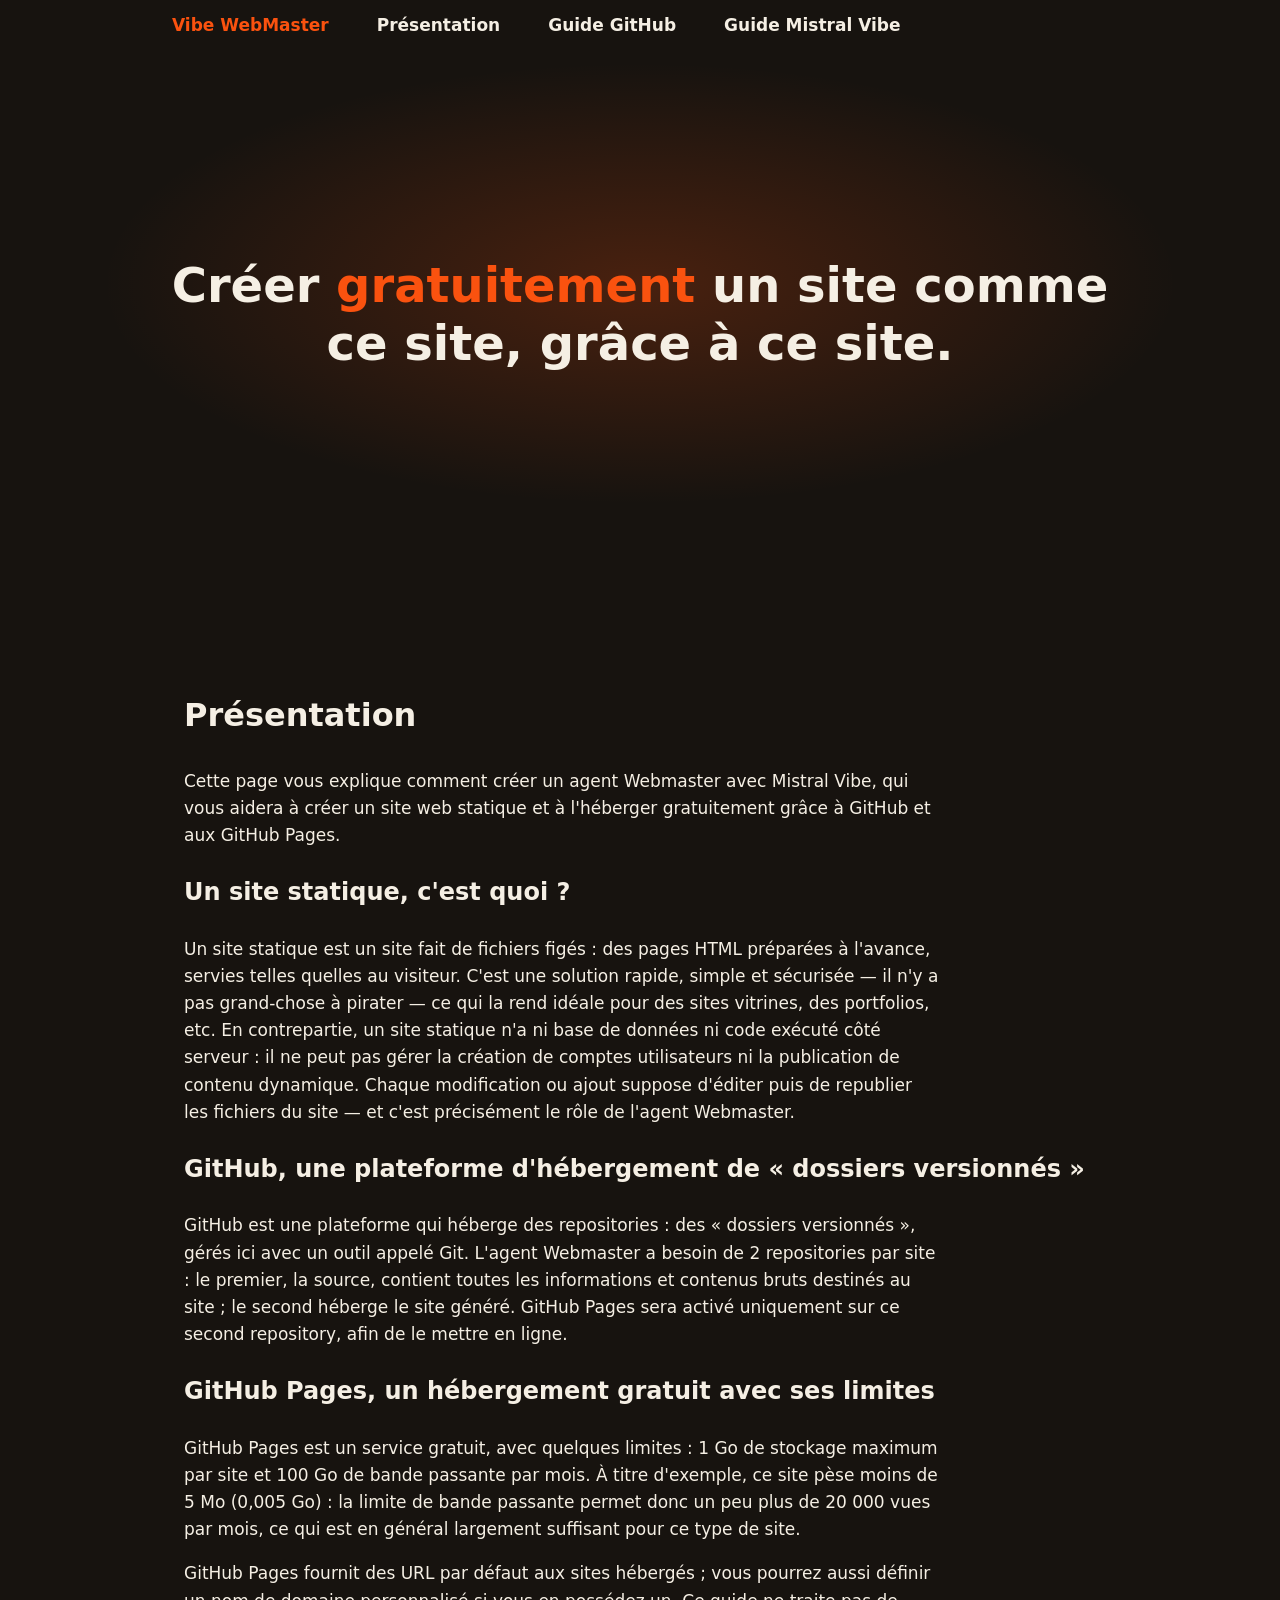
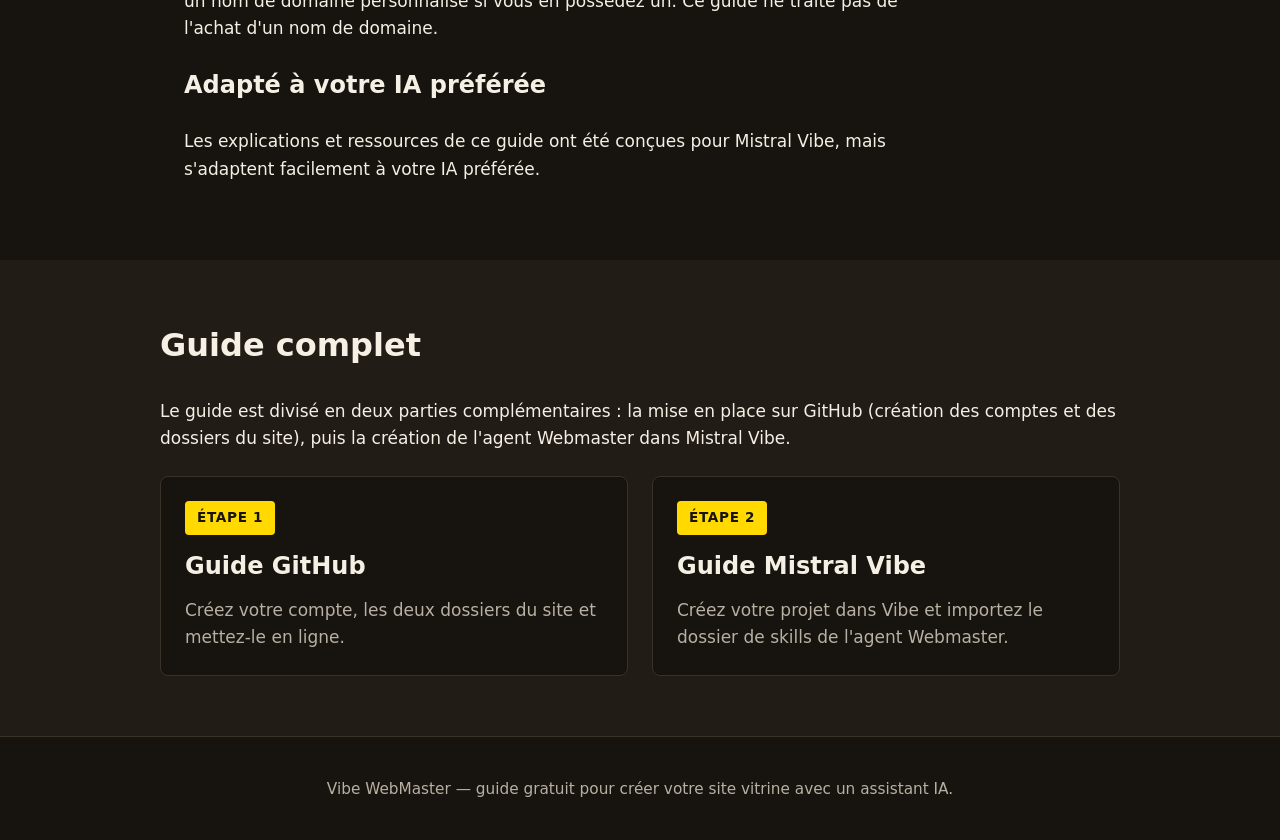
==== commit 0b45d018: "Site régénéré depuis le contenu source : multi-pages, thème sombre, tuiles guide Co-authored-by: Arn" ====
--- a/index.html
+++ b/index.html
@@ -1,18 +1,16 @@
 <!DOCTYPE html>
 <html lang="fr">
 <head>
-<meta charset="utf-8">
+<meta charset="UTF-8">
 <meta name="viewport" content="width=device-width, initial-scale=1">
-<title>Vibe WebMaster — Créez votre site vitrine gratuitement, sans compétence technique</title>
-<meta name="description" content="Guide détaillé et gratuit pour créer et mettre en ligne votre site vitrine avec Vibe et GitHub Pages, étape par étape, sans aucune compétence en informatique.">
+<title>Vibe WebMaster — Créez gratuitement votre site vitrine avec un assistant IA</title>
+<meta name="description" content="Guide complet et gratuit pour créer un site vitrine statique et le mettre en ligne avec Mistral Vibe, GitHub et GitHub Pages — sans aucune compétence technique.">
 <link rel="canonical" href="https://arnauddelgerie.github.io/vibe-webmaster/">
-<meta name="robots" content="index, follow">
+<meta property="og:title" content="Vibe WebMaster — Créez gratuitement votre site vitrine avec un assistant IA">
+<meta property="og:description" content="Guide complet et gratuit pour créer un site vitrine statique et le mettre en ligne avec Mistral Vibe, GitHub et GitHub Pages — sans aucune compétence technique.">
 <meta property="og:type" content="website">
-<meta property="og:site_name" content="Vibe WebMaster">
-<meta property="og:title" content="Vibe WebMaster — Créez votre site vitrine gratuitement, sans compétence technique">
-<meta property="og:description" content="Guide détaillé et gratuit pour créer et mettre en ligne votre site vitrine avec Vibe et GitHub Pages, étape par étape, sans aucune compétence en informatique.">
 <meta property="og:url" content="https://arnauddelgerie.github.io/vibe-webmaster/">
-<meta property="og:locale" content="fr_FR">
+<meta property="og:image" content="https://arnauddelgerie.github.io/vibe-webmaster/assets/img/vibe-skills-import-1024.png">
 <meta name="twitter:card" content="summary">
 <link rel="stylesheet" href="assets/theme.css">
 <link rel="stylesheet" href="assets/main.css">
@@ -22,84 +20,71 @@
   "@type": "WebSite",
   "name": "Vibe WebMaster",
   "url": "https://arnauddelgerie.github.io/vibe-webmaster/",
-  "description": "Guide détaillé et gratuit pour créer et mettre en ligne son site vitrine avec Vibe et GitHub Pages, sans compétence technique.",
+  "description": "Guide complet et gratuit pour créer un site vitrine statique et le mettre en ligne avec Mistral Vibe, GitHub et GitHub Pages — sans aucune compétence technique.",
   "inLanguage": "fr"
 }
 </script>
 </head>
 <body>
 <a class="skip-link" href="#accueil">Aller au contenu</a>
-<header class="site-header" id="top">
-  <div class="container">
-    <a class="brand" href="#top">Vibe WebMaster</a>
-    <nav aria-label="Menu principal">
-      <ul>
-        <li><a href="#accueil">Accueil</a></li>
-        <li><a href="#concept">Le concept</a></li>
-      </ul>
-    </nav>
-  </div>
+<header>
+<nav class="site-nav" aria-label="Navigation principale">
+  <ul>
+    <li><a class="brand" href="./">Vibe WebMaster</a></li>
+    <li><a href="./#presentation">Présentation</a></li>
+    <li><a href="./01-guide-github/">Guide GitHub</a></li>
+    <li><a href="./02-guide-vibe/">Guide Mistral Vibe</a></li>
+  </ul>
+</nav>
 </header>
-<main>
-  <div class="hero">
-    <div class="container">
-      <h1>Créez votre site vitrine gratuitement, sans compétence technique</h1>
-      <p>Votre assistant IA s'occupe de toute la technique ; GitHub Pages héberge votre site gratuitement. Ce guide vous accompagne étape par étape, de la création de votre compte Mistral à la mise en ligne.</p>
+<main id="accueil">
+  <section class="hero" id="hero" aria-labelledby="hero-title">
+    <h1 id="hero-title">Créer <span class="accent">gratuitement</span> un site comme ce site, grâce à ce site.</h1>
+  </section>
+
+  <section class="page-section" id="presentation" aria-labelledby="presentation-title">
+    <h2 id="presentation-title">Présentation</h2>
+    <p>Cette page vous explique comment créer un agent Webmaster avec Mistral Vibe, qui vous aidera à créer un site web statique et à l'héberger gratuitement grâce à GitHub et aux GitHub Pages.</p>
+    <h3>Un site statique, c'est quoi ?</h3>
+    <p>Un site statique est un site fait de fichiers figés : des pages HTML préparées à l'avance, servies telles quelles au visiteur. C'est une solution rapide, simple et sécurisée — il n'y a pas grand-chose à pirater — ce qui la rend idéale pour des sites vitrines, des portfolios, etc. En contrepartie, un site statique n'a ni base de données ni code exécuté côté serveur : il ne peut pas gérer la création de comptes utilisateurs ni la publication de contenu dynamique. Chaque modification ou ajout suppose d'éditer puis de republier les fichiers du site — et c'est précisément le rôle de l'agent Webmaster.</p>
+    <h3>GitHub, une plateforme d'hébergement de « dossiers versionnés »</h3>
+    <p>GitHub est une plateforme qui héberge des repositories : des « dossiers versionnés », gérés ici avec un outil appelé Git. L'agent Webmaster a besoin de 2 repositories par site : le premier, la source, contient toutes les informations et contenus bruts destinés au site ; le second héberge le site généré. GitHub Pages sera activé uniquement sur ce second repository, afin de le mettre en ligne.</p>
+    <h3>GitHub Pages, un hébergement gratuit avec ses limites</h3>
+    <p>GitHub Pages est un service gratuit, avec quelques limites : 1 Go de stockage maximum par site et 100 Go de bande passante par mois. À titre d'exemple, ce site pèse moins de 5 Mo (0,005 Go) : la limite de bande passante permet donc un peu plus de 20 000 vues par mois, ce qui est en général largement suffisant pour ce type de site.</p>
+    <p>GitHub Pages fournit des URL par défaut aux sites hébergés ; vous pourrez aussi définir un nom de domaine personnalisé si vous en possédez un. Ce guide ne traite pas de l'achat d'un nom de domaine.</p>
+    <h3>Adapté à votre IA préférée</h3>
+    <p>Les explications et ressources de ce guide ont été conçues pour Mistral Vibe, mais s'adaptent facilement à votre IA préférée.</p>
+  </section>
+
+  <section class="page-section alt" id="guide-complet" aria-labelledby="guide-title">
+    <h2 id="guide-title">Guide complet</h2>
+    <p>Le guide est divisé en deux parties complémentaires : la mise en place sur GitHub (création des comptes et des dossiers du site), puis la création de l'agent Webmaster dans Mistral Vibe.</p>
+    <div class="tiles">
+      <a class="tile" href="./01-guide-github/">
+        <span class="step-badge">Étape 1</span>
+        <h3>Guide GitHub</h3>
+        <p>Créez votre compte, les deux dossiers du site et mettez-le en ligne.</p>
+      </a>
+      <a class="tile" href="./02-guide-vibe/">
+        <span class="step-badge">Étape 2</span>
+        <h3>Guide Mistral Vibe</h3>
+        <p>Créez votre projet dans Vibe et importez le dossier de skills de l'agent Webmaster.</p>
+      </a>
     </div>
-  </div>
-  <div class="container">
-    <section id="accueil" aria-labelledby="accueil-title">
-      <h2 id="accueil-title">Accueil</h2>
-      <p>Ce site est un <strong>guide détaillé, gratuit, pour créer et mettre en ligne votre site vitrine</strong> — étape par étape, avec des captures d'écran, sans aucune compétence en informatique.</p>
-      <h3>Ce que vous obtenez au final</h3>
-      <ul>
-        <li>Un site vitrine professionnel : votre présentation, vos services, vos réalisations, vos coordonnées.</li>
-        <li>Hébergé en ligne, à une adresse permanente, visible sur Google.</li>
-        <li>Que vous pouvez faire évoluer quand vous voulez, en quelques minutes.</li>
-      </ul>
-      <h3>Avec quels outils</h3>
-      <ul>
-        <li><strong>Vibe</strong>, votre assistant IA — vous lui parlez en français, il s'occupe de toute la technique. Son forfait gratuit suffit pour tester, voire réaliser un petit site ; les usages plus importants passent par une offre payante.</li>
-        <li><strong>GitHub et GitHub Pages</strong>, qui hébergent votre site gratuitement, sans publicité.</li>
-      </ul>
-      <h3>Le coût réel : 0 €</h3>
-      <p>Tout est gratuit, sauf deux cas optionnels : si vous dépassez le forfait gratuit de Vibe (site long ou étalé sur plusieurs mois), et si vous voulez un nom de domaine personnalisé (<code>mon-entreprise.fr</code> au lieu de <code>pseudo.github.io</code>). Sans ces deux options, vous ne payez rien.</p>
-      <p>Pas de formulaire, pas d'inscription à ce site : lisez, suivez les étapes, et votre site existe.</p>
-      <p class="cta-row"><a class="button" href="#concept">Découvrir le concept</a></p>
-    </section>
-    <section id="concept" class="section-alt" aria-labelledby="concept-title">
-      <h2 id="concept-title">Le concept</h2>
-      <p>Un site vitrine, c'est votre boutique sur internet : ouverte 24h/24, elle vous présente, montre vos réalisations et rassure vos futurs clients. Encore faut-il qu'elle existe — et c'est là que ça se complique souvent : hébergement, techniques, coûts. Ce site vous explique une autre voie : <strong>un site statique, fabriqué et mis en ligne par un assistant IA, gratuitement</strong>.</p>
-      <h3>Un site statique, c'est quoi ?</h3>
-      <p>Quand on visite un site, deux grandes familles existent :</p>
-      <ul>
-        <li><strong>Le site dynamique</strong> : chaque page est fabriquée sur le moment par un serveur, qui va chercher les infos dans une base de données. C'est ce que font les boutiques en ligne ou les réseaux sociaux. Puissant — mais compliqué à construire, à maintenir, et payant.</li>
-        <li><strong>Le site statique</strong> : les pages sont préparées à l'avance et livrées telles quelles, comme les pages d'une brochure imprimée. Le serveur n'a rien à calculer : il affiche, point. Résultat : un site <strong>rapide</strong>, qui <strong>tombe rarement en panne</strong>, et très simple à héberger — donc gratuit.</li>
-      </ul>
-      <p>Pour un site vitrine, le statique suffit largement : présenter votre métier, vos réalisations, vos coordonnées. Mais il a des limites honnêtes à connaître :</p>
-      <ul>
-        <li><strong>Pas de base de données</strong> : impossible d'avoir un compte client, un panier, ou des avis déposés par vos visiteurs.</li>
-        <li><strong>Pas d'espace membre ni de connexion</strong> : personne ne « se connecte » à un site vitrine.</li>
-        <li><strong>Pas de contenu vivant</strong> : réservation en ligne, formulaire enregistré côté serveur… ça n'existe pas ici.</li>
-        <li><strong>Toute mise à jour demande une republication</strong> : modifier un texte ou une photo signifie fabriquer une nouvelle version du site et la remettre en ligne.</li>
-      </ul>
-      <h3>Comment Vibe WebMaster fait disparaître ces limites</h3>
-      <p>Ces limitations ne disparaissent pas — elles deviennent <strong>invisibles pour vous</strong> :</p>
-      <ul>
-        <li><strong>Mise à jour sans technique</strong> : la republication, c'est le travail de l'assistant, pas le vôtre. Vous demandez « change mes horaires », il modifie, vous vérifiez une préversion, vous validez, il publie. Trois minutes, zéro compétence.</li>
-        <li><strong>Pas de base de données, mais un classeur bien rangé</strong> : votre contenu vit dans un espace GitHub structuré et versionné — chaque modification est historisée, et on peut toujours revenir en arrière.</li>
-        <li><strong>Pas de panneau d'administration, mais une interface en français</strong> : là où un site dynamique vous donnerait un écran de réglages (et sa formation), vous parlez simplement à votre assistant.</li>
-      </ul>
-      <p>Ce qui reste impossible l'est pour de bon : une boutique en ligne complète, un espace client, des réservations en temps réel — ce n'est pas l'objet d'un site vitrine, et ce guide ne vous les promettra pas.</p>
-      <h3>GitHub Pages : un hébergement gratuit, avec ses règles</h3>
-      <p>Le site est hébergé par <strong>GitHub Pages</strong>, un service gratuit de GitHub : pas de publicité, pas d'abonnement, pas de piège. En échange, il fonctionne avec quelques limites : <strong>1 Go</strong> de taille maximale pour le site, et environ <strong>100 Go</strong> de données servies par mois — plusieurs dizaines de milliers de pages vues par mois, très au-delà de ce que la très grande majorité des sites vitrine demande en pratique.</p>
-    </section>
-  </div>
+  </section>
 </main>
-<footer>
-  <div class="container">
-    <p>Vibe WebMaster — un guide gratuit pour exister sur internet, sans être développeur.</p>
-  </div>
+<footer class="site-footer">
+  <p>Vibe WebMaster — guide gratuit pour créer votre site vitrine avec un assistant IA.</p>
 </footer>
+<script>
+(function () {
+  var nav = document.querySelector('.site-nav');
+  function onScroll() {
+    nav.classList.toggle('scrolled', window.scrollY > 24);
+  }
+  window.addEventListener('scroll', onScroll, { passive: true });
+  onScroll();
+})();
+</script>
 </body>
 </html>
--- a/assets/theme.css
+++ b/assets/theme.css
@@ -1,22 +1,22 @@
 /* ============================================================
    CHARTE GRAPHIQUE — Vibe WebMaster
-   Style : sobre et technologique, palette solaire inspirée de Mistral
+   Style : sobre et technologique, thème sombre, palette solaire inspirée de Mistral
    Règles : modifiez les VALEURS, jamais les NOMS des variables.
    ============================================================ */
 :root {
   /* --- Couleurs --- */
   --color-primary: #fa520f;          /* liens, boutons, titres */
-  --color-primary-dark: #d43f0a;     /* survol des liens et boutons */
-  --color-secondary: #e09100;        /* accents, badges, étiquettes (jaune doré foncé, lisible sur crème) */
-  --color-text: #1f1f1f;             /* texte principal */
-  --color-text-muted: #6b6357;      /* descriptions, mentions */
-  --color-background: #faf7f0;       /* fond général (crème chaud) */
-  --color-background-alt: #f3ecdd;   /* bandes de section, cartes */
-  --color-border: #e5dcc8;           /* filets, séparations */
-  --color-focus: #fa520f;            /* contour visible au clavier (accessibilité) */
+  --color-primary-dark: #fb6424;     /* survol des liens et boutons (plus clair sur fond sombre) */
+  --color-secondary: #ffd900;        /* accents, badges, étiquettes (jaune doré, claque sur le noir) */
+  --color-text: #f5efe4;             /* texte principal (crème clair, très lisible sur fond sombre) */
+  --color-text-muted: #b8b0a2;       /* descriptions, mentions */
+  --color-background: #17130f;       /* fond général (noir profond et chaud) */
+  --color-background-alt: #221c16;   /* bandes de section, cartes */
+  --color-border: #3a3228;           /* filets, séparations */
+  --color-focus: #ffd900;            /* contour visible au clavier (accessibilité, très visible sur sombre) */
 
   /* --- Typographie --- */
-  --font-heading: Georgia, 'Times New Roman', serif; /* titres */
+  --font-heading: system-ui, 'Segoe UI', Arial, sans-serif; /* titres nets et modernes */
   --font-body: system-ui, Arial, sans-serif;         /* texte courant */
   --font-size-body: 17px;       /* taille du texte courant */
   --line-height: 1.6;           /* interligne */
@@ -32,8 +32,8 @@
   /* --- Formes et ombres --- */
   --radius: 8px;        /* arrondi des cartes et boutons */
   --radius-sm: 4px;     /* petits éléments */
-  --shadow: 0 2px 8px rgba(250, 82, 15, 0.08);         /* cartes, éléments en relief (teintée chaude) */
-  --shadow-strong: 0 6px 18px rgba(250, 82, 15, 0.16); /* survol, mise en avant */
+  --shadow: 0 2px 8px rgba(0, 0, 0, 0.4);          /* cartes, éléments en relief */
+  --shadow-strong: 0 6px 18px rgba(250, 82, 15, 0.25); /* survol, mise en avant (lueur solaire discrète) */
 
   /* --- Mouvement --- */
   --animation-duration: 0.2s; /* transitions discrètes, jamais de rebond */
--- a/assets/main.css
+++ b/assets/main.css
@@ -1,6 +1,10 @@
-/* Structure uniquement — aucune couleur, police, taille ni espacement en dur :
-   toutes les valeurs viennent des variables de theme.css. */
+/* ============================================================
+   MAIN — structure uniquement (grilles, alignements, layout)
+   N'utilise QUE les variables de theme.css — aucune valeur en dur.
+   ============================================================ */
 * { box-sizing: border-box; }
+
+html { scroll-behavior: smooth; }
 
 body {
   margin: 0;
@@ -11,134 +15,200 @@
   background: var(--color-background);
 }
 
-.container {
-  max-width: var(--max-width);
-  margin: 0 auto;
-  padding: 0 var(--spacing);
-}
-
+/* --- Lien d'évitement --- */
 .skip-link {
   position: absolute;
   left: -9999px;
   top: 0;
+  background: var(--color-background-alt);
+  color: var(--color-text);
+  padding: var(--spacing-sm);
+  border-radius: var(--radius-sm);
+  z-index: 100;
+}
+.skip-link:focus { left: var(--spacing-sm); }
+
+/* --- Navigation --- */
+.site-nav {
+  position: fixed;
+  top: 0; left: 0; right: 0;
+  z-index: 50;
+  background: transparent;
+  transition: background var(--animation-duration) ease;
+  padding: var(--spacing-sm) var(--spacing);
+}
+.site-nav.scrolled {
   background: var(--color-background);
+  box-shadow: var(--shadow);
+}
+.site-nav ul {
+  display: flex;
+  gap: var(--spacing);
+  list-style: none;
+  margin: 0 auto;
+  padding: 0;
+  max-width: var(--max-width);
+  align-items: center;
+}
+.site-nav a {
+  color: var(--color-text);
+  text-decoration: none;
+  font-weight: 600;
+  padding: var(--spacing-sm);
+  border-radius: var(--radius-sm);
+}
+.site-nav a:hover,
+.site-nav a:focus {
+  color: var(--color-primary-dark);
+}
+.site-nav .brand {
+  font-weight: var(--font-weight-heading);
   color: var(--color-primary);
-  padding: var(--spacing-sm);
-  z-index: 10;
-}
-.skip-link:focus { left: 0; }
-
+}
+
+/* --- Hero --- */
+.hero {
+  min-height: 70vh;
+  display: flex;
+  align-items: center;
+  justify-content: center;
+  text-align: center;
+  padding: var(--spacing);
+  background:
+    radial-gradient(ellipse 60% 50% at 50% 45%, rgba(250, 82, 15, 0.22), transparent 70%),
+    var(--color-background);
+}
+.hero h1 {
+  font-family: var(--font-heading);
+  font-size: calc(var(--font-size-heading) * 1.5);
+  font-weight: var(--font-weight-heading);
+  line-height: 1.2;
+  max-width: var(--max-width);
+  margin: 0 auto;
+  color: var(--color-text);
+}
+.hero .accent { color: var(--color-primary); }
+
+/* --- Sections --- */
+main { display: block; }
+.page-section {
+  max-width: var(--max-width);
+  margin: 0 auto;
+  padding: calc(var(--spacing) * 2.5) var(--spacing);
+}
+.page-section.alt {
+  max-width: none;
+  background: var(--color-background-alt);
+}
+.page-section.alt > * { max-width: var(--max-width); margin-left: auto; margin-right: auto; }
+.page-section h2 {
+  font-family: var(--font-heading);
+  font-size: var(--font-size-heading);
+  font-weight: var(--font-weight-heading);
+  margin-top: 0;
+}
+.page-section h3, .page-section h4 {
+  font-family: var(--font-heading);
+  font-size: var(--font-size-subheading);
+  font-weight: var(--font-weight-heading);
+}
+.page-section p { max-width: 70ch; }
+
+/* --- Tuiles guide --- */
+.tiles {
+  display: grid;
+  grid-template-columns: repeat(auto-fit, minmax(260px, 1fr));
+  gap: var(--spacing);
+  max-width: var(--max-width);
+  margin: var(--spacing) auto 0;
+}
+.page-section.alt .tiles { max-width: var(--max-width); }
+.tile {
+  display: block;
+  position: relative;
+  background: var(--color-background);
+  border: 1px solid var(--color-border);
+  border-radius: var(--radius);
+  padding: var(--spacing);
+  color: var(--color-text);
+  text-decoration: none;
+  transition: box-shadow var(--animation-duration) ease, transform var(--animation-duration) ease;
+}
+.tile:hover, .tile:focus-visible {
+  box-shadow: var(--shadow-strong);
+  transform: translateY(-2px);
+}
+.tile .step-badge {
+  display: inline-block;
+  background: var(--color-secondary);
+  color: var(--color-background);
+  font-size: 0.8em;
+  font-weight: 700;
+  padding: calc(var(--spacing-sm) / 2) var(--spacing-sm);
+  border-radius: var(--radius-sm);
+  text-transform: uppercase;
+  letter-spacing: 0.05em;
+}
+.tile h3 { margin: var(--spacing-sm) 0; color: var(--color-text); }
+.tile p {
+  color: var(--color-text-muted);
+  margin: 0;
+}
+
+/* --- Liens --- */
 a { color: var(--color-primary); }
 a:hover { color: var(--color-primary-dark); }
-a:focus-visible { outline: 2px solid var(--color-focus); outline-offset: 2px; }
-
-.site-header {
-  position: sticky;
-  top: 0;
-  z-index: 5;
-  background: color-mix(in srgb, var(--color-background) 88%, transparent);
-  backdrop-filter: blur(4px);
-  border-bottom: 1px solid var(--color-border);
-}
-.site-header .container {
-  display: flex;
-  align-items: center;
-  justify-content: space-between;
-  flex-wrap: wrap;
-  gap: var(--spacing-sm);
-  padding-top: var(--spacing-sm);
-  padding-bottom: var(--spacing-sm);
-}
-.brand {
-  font-family: var(--font-heading);
-  font-weight: var(--font-weight-heading);
-  text-decoration: none;
-}
-.site-header nav ul {
-  display: flex;
-  gap: var(--spacing-sm);
-  list-style: none;
-  margin: 0;
-  padding: 0;
-}
-.site-header nav a { text-decoration: none; }
-.site-header nav a:hover { text-decoration: underline; }
-
-.hero {
-  background: var(--color-background-alt);
-  border-bottom: 1px solid var(--color-border);
-}
-.hero .container { padding-top: var(--spacing); padding-bottom: var(--spacing); }
-.hero h1 {
-  font-family: var(--font-heading);
-  font-weight: var(--font-weight-heading);
+:focus-visible {
+  outline: 3px solid var(--color-focus);
+  outline-offset: 2px;
+}
+
+/* --- Contenu de page --- */
+.page-title {
+  font-family: var(--font-heading);
   font-size: var(--font-size-heading);
-  line-height: 1.2;
-  margin: 0 0 var(--spacing-sm);
-}
-.hero p {
-  margin: 0;
+  font-weight: var(--font-weight-heading);
+  margin: 0 0 var(--spacing);
+}
+.page-intro {
   font-size: var(--font-size-subheading);
   color: var(--color-text-muted);
-}
-
-main { padding: var(--spacing) 0; }
-
-section {
-  padding: var(--spacing) 0;
-  border-bottom: 1px solid var(--color-border);
-}
-.section-alt { background: var(--color-background-alt); }
-section:last-of-type { border-bottom: none; }
-
-h2 {
-  font-family: var(--font-heading);
-  font-weight: var(--font-weight-heading);
-  font-size: var(--font-size-subheading);
-  margin: 0 0 var(--spacing);
-}
-h3 {
-  font-size: calc(var(--font-size-body) * 1.05);
-  margin: var(--spacing) 0 var(--spacing-sm);
-}
-p { margin: 0 0 var(--spacing-sm); }
-ul, ol { margin: 0 0 var(--spacing-sm); padding-left: 1.4em; }
-li { margin-bottom: var(--spacing-sm); }
-
-code {
-  background: var(--color-background-alt);
-  border: 1px solid var(--color-border);
-  border-radius: var(--radius-sm);
-  padding: 0 var(--spacing-sm);
-}
-
-.button {
-  display: inline-block;
-  background: var(--color-primary);
-  color: var(--color-background);
-  padding: var(--spacing-sm) var(--spacing);
+  max-width: 70ch;
+}
+
+/* --- Figures --- */
+figure { margin: var(--spacing) 0; }
+figure img {
+  max-width: 100%;
+  height: auto;
   border-radius: var(--radius);
-  text-decoration: none;
   box-shadow: var(--shadow);
-  transition: background var(--animation-duration) ease, box-shadow var(--animation-duration) ease;
-}
-.button:hover {
-  background: var(--color-primary-dark);
-  color: var(--color-background);
-  box-shadow: var(--shadow-strong);
-}
-.cta-row { margin-top: var(--spacing); }
-
-footer {
+}
+figcaption {
+  color: var(--color-text-muted);
+  font-size: 0.9em;
+  margin-top: var(--spacing-sm);
+}
+
+/* --- Pied de page --- */
+.site-footer {
   border-top: 1px solid var(--color-border);
-  color: var(--color-text-muted);
-}
-footer .container {
-  padding-top: var(--spacing-sm);
-  padding-bottom: var(--spacing-sm);
-}
-footer p { margin: 0; }
-
-@media (max-width: 600px) {
-  .site-header .container { flex-direction: column; align-items: flex-start; }
-}
+  padding: var(--spacing);
+  text-align: center;
+  color: var(--color-text-muted);
+  font-size: 0.9em;
+}
+
+/* --- 404 --- */
+.error-page {
+  max-width: var(--max-width);
+  margin: 0 auto;
+  padding: calc(var(--spacing) * 3) var(--spacing);
+  text-align: center;
+}
+
+/* --- Responsive --- */
+@media (max-width: 640px) {
+  .site-nav ul { gap: var(--spacing-sm); flex-wrap: wrap; }
+  .hero h1 { font-size: calc(var(--font-size-heading) * 1.1); }
+}
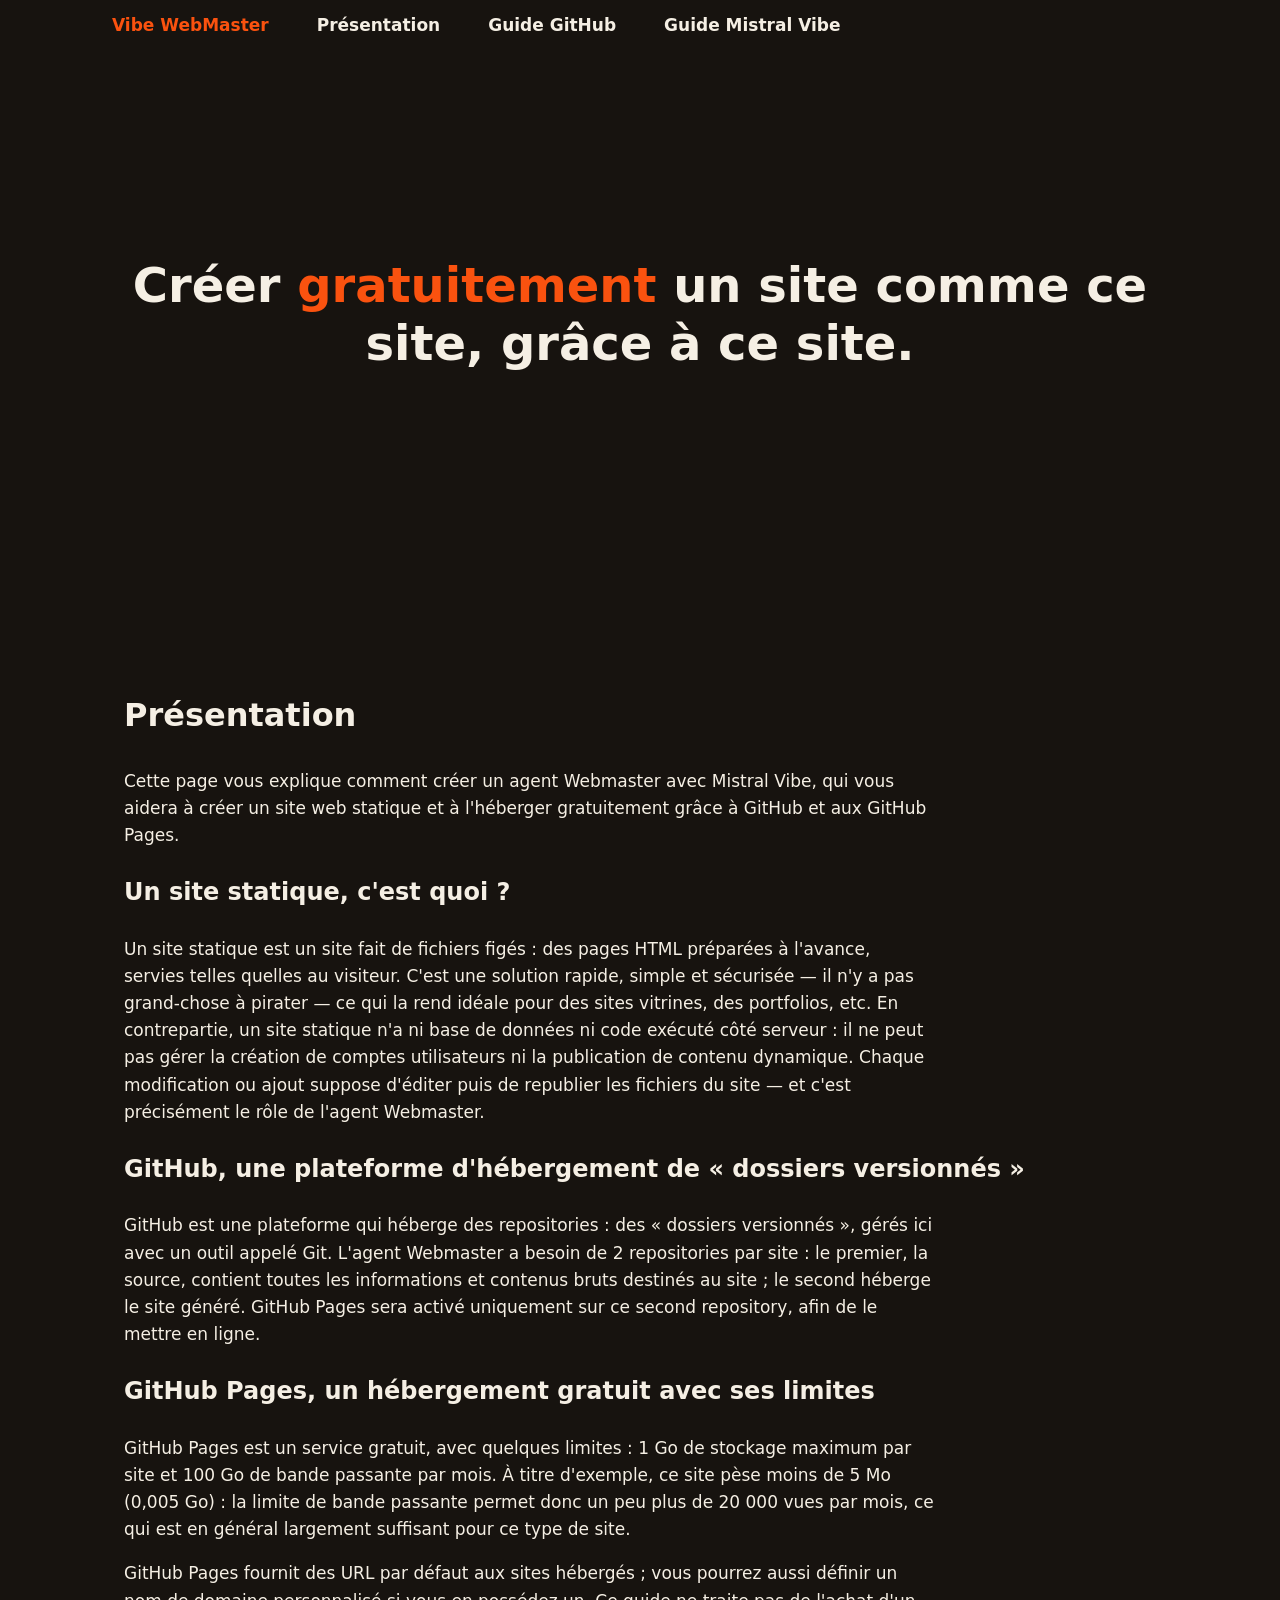
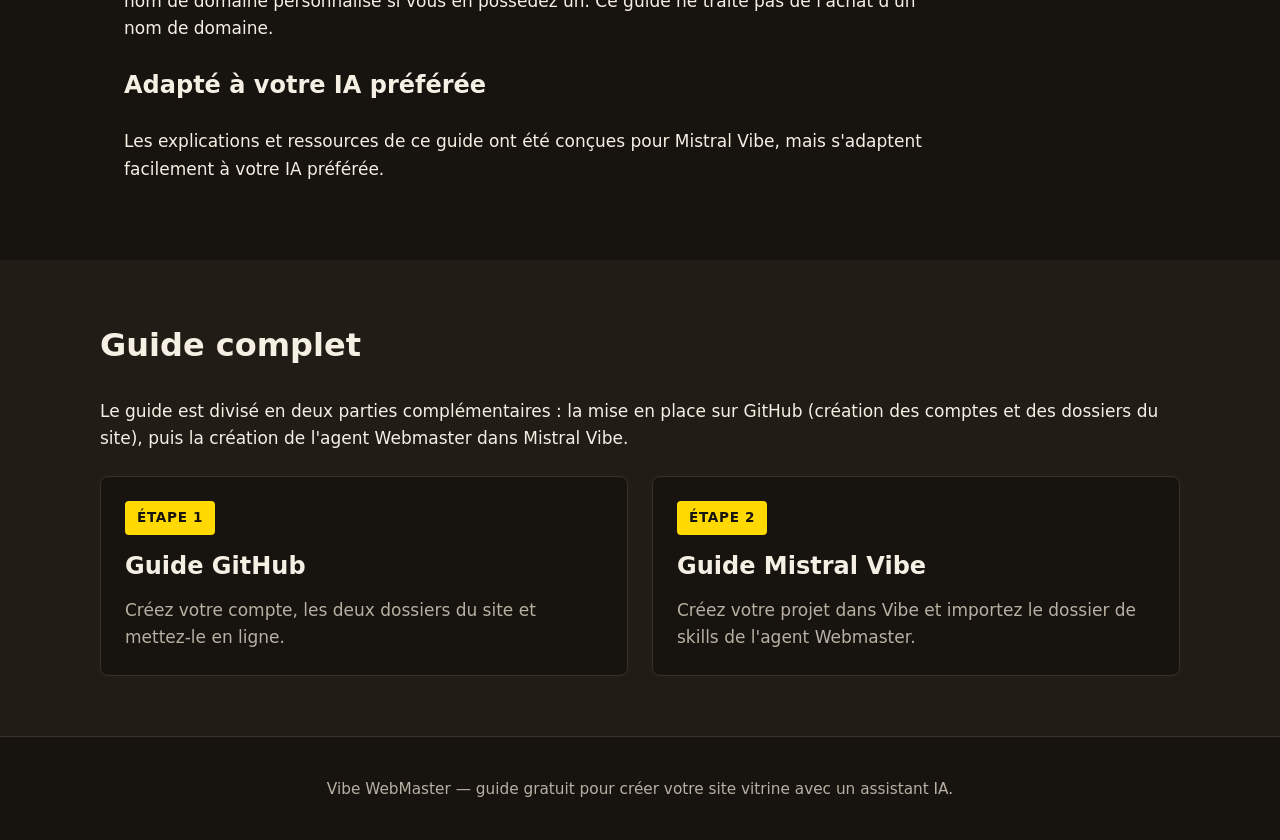
==== commit 814d474a: "Préversion : hero sans halo, contenu 1080px, liens internes en fichiers explicites (version de trava" ====
--- a/index.html
+++ b/index.html
@@ -30,10 +30,10 @@
 <header>
 <nav class="site-nav" aria-label="Navigation principale">
   <ul>
-    <li><a class="brand" href="./">Vibe WebMaster</a></li>
-    <li><a href="./#presentation">Présentation</a></li>
-    <li><a href="./01-guide-github/">Guide GitHub</a></li>
-    <li><a href="./02-guide-vibe/">Guide Mistral Vibe</a></li>
+    <li><a class="brand" href="./index.html">Vibe WebMaster</a></li>
+    <li><a href="./index.html#presentation">Présentation</a></li>
+    <li><a href="./01-guide-github/index.html">Guide GitHub</a></li>
+    <li><a href="./02-guide-vibe/index.html">Guide Mistral Vibe</a></li>
   </ul>
 </nav>
 </header>
@@ -60,12 +60,12 @@
     <h2 id="guide-title">Guide complet</h2>
     <p>Le guide est divisé en deux parties complémentaires : la mise en place sur GitHub (création des comptes et des dossiers du site), puis la création de l'agent Webmaster dans Mistral Vibe.</p>
     <div class="tiles">
-      <a class="tile" href="./01-guide-github/">
+      <a class="tile" href="./01-guide-github/index.html">
         <span class="step-badge">Étape 1</span>
         <h3>Guide GitHub</h3>
         <p>Créez votre compte, les deux dossiers du site et mettez-le en ligne.</p>
       </a>
-      <a class="tile" href="./02-guide-vibe/">
+      <a class="tile" href="./02-guide-vibe/index.html">
         <span class="step-badge">Étape 2</span>
         <h3>Guide Mistral Vibe</h3>
         <p>Créez votre projet dans Vibe et importez le dossier de skills de l'agent Webmaster.</p>
--- a/assets/theme.css
+++ b/assets/theme.css
@@ -27,7 +27,7 @@
   /* --- Densité et espacements --- */
   --spacing: 24px;      /* base verticale (sections, blocs) */
   --spacing-sm: 12px;   /* intérieur des cartes, listes */
-  --max-width: 960px;   /* largeur du contenu */
+  --max-width: 1080px;  /* largeur du contenu */
 
   /* --- Formes et ombres --- */
   --radius: 8px;        /* arrondi des cartes et boutons */
--- a/assets/main.css
+++ b/assets/main.css
@@ -74,9 +74,7 @@
   justify-content: center;
   text-align: center;
   padding: var(--spacing);
-  background:
-    radial-gradient(ellipse 60% 50% at 50% 45%, rgba(250, 82, 15, 0.22), transparent 70%),
-    var(--color-background);
+  background: var(--color-background);
 }
 .hero h1 {
   font-family: var(--font-heading);
@@ -112,7 +110,7 @@
   font-size: var(--font-size-subheading);
   font-weight: var(--font-weight-heading);
 }
-.page-section p { max-width: 70ch; }
+.page-section p { max-width: 75ch; }
 
 /* --- Tuiles guide --- */
 .tiles {
@@ -122,7 +120,6 @@
   max-width: var(--max-width);
   margin: var(--spacing) auto 0;
 }
-.page-section.alt .tiles { max-width: var(--max-width); }
 .tile {
   display: block;
   position: relative;
@@ -173,7 +170,7 @@
 .page-intro {
   font-size: var(--font-size-subheading);
   color: var(--color-text-muted);
-  max-width: 70ch;
+  max-width: 75ch;
 }
 
 /* --- Figures --- */
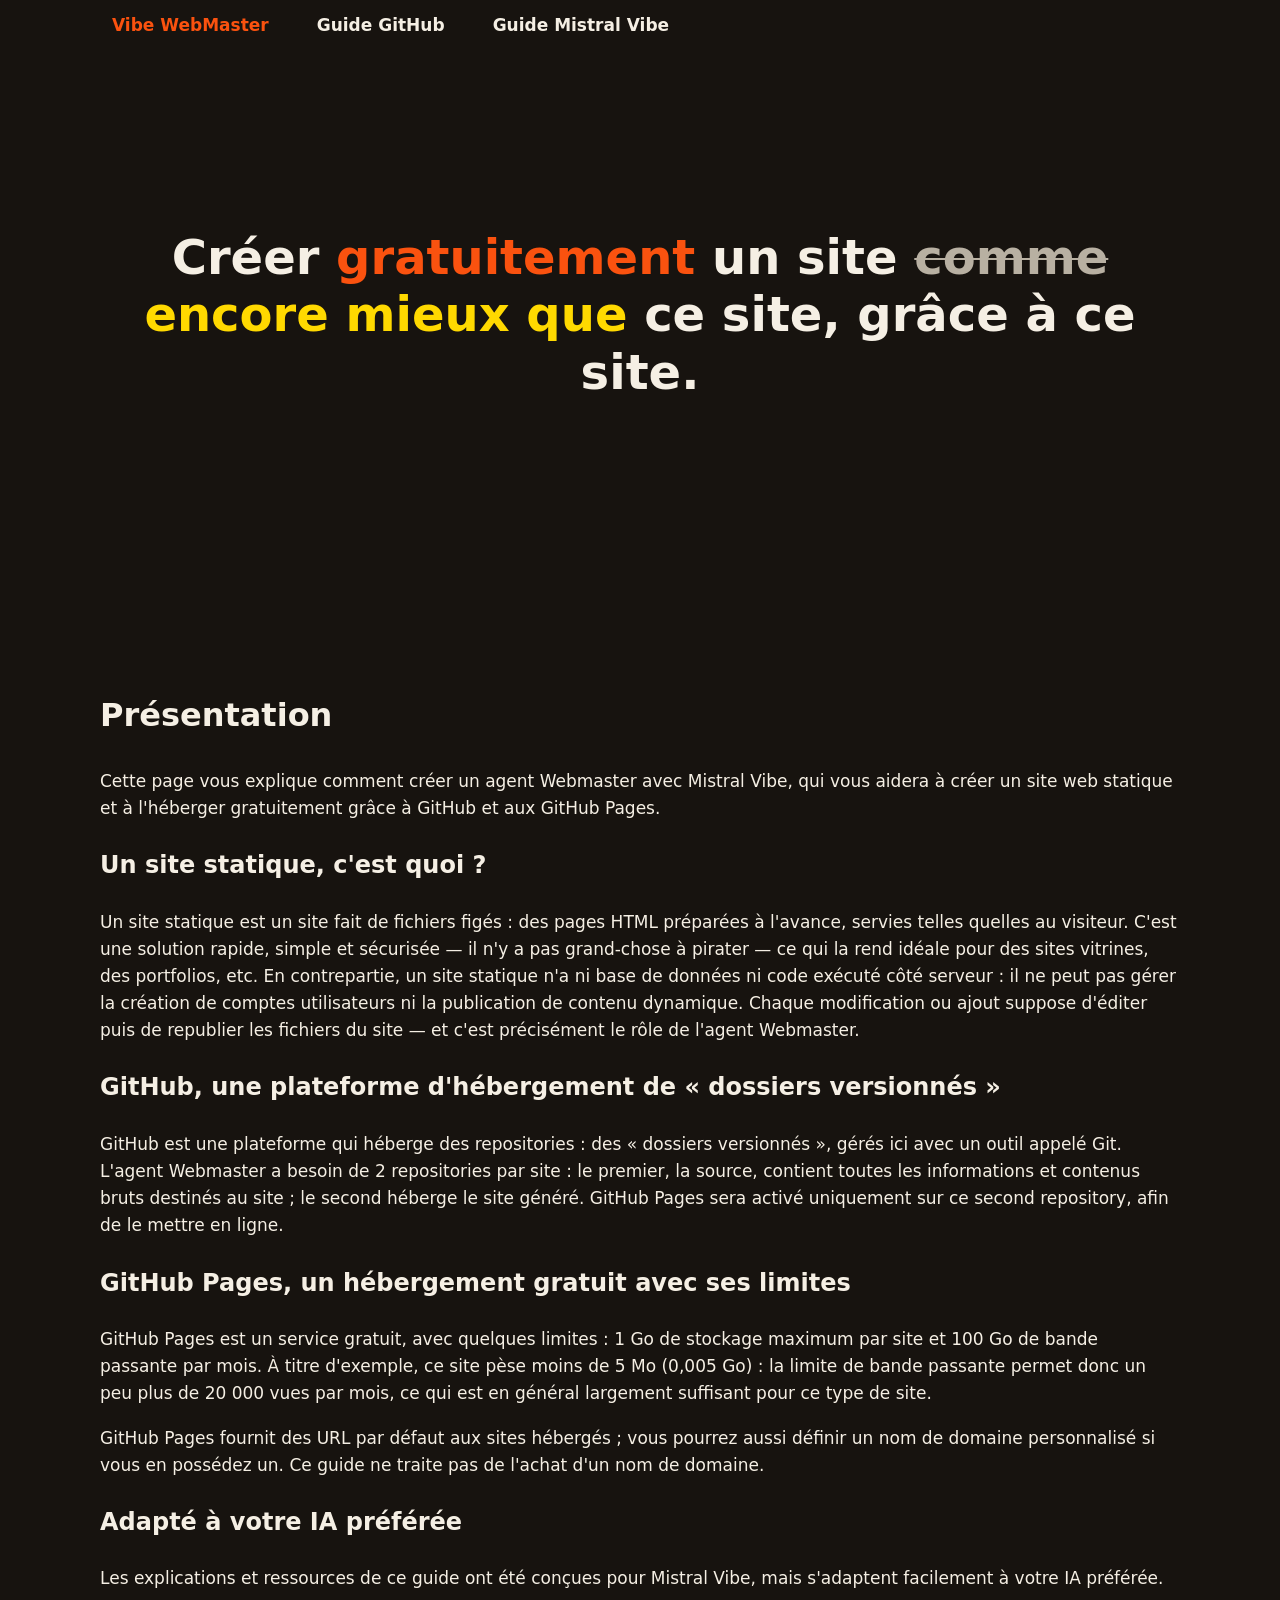
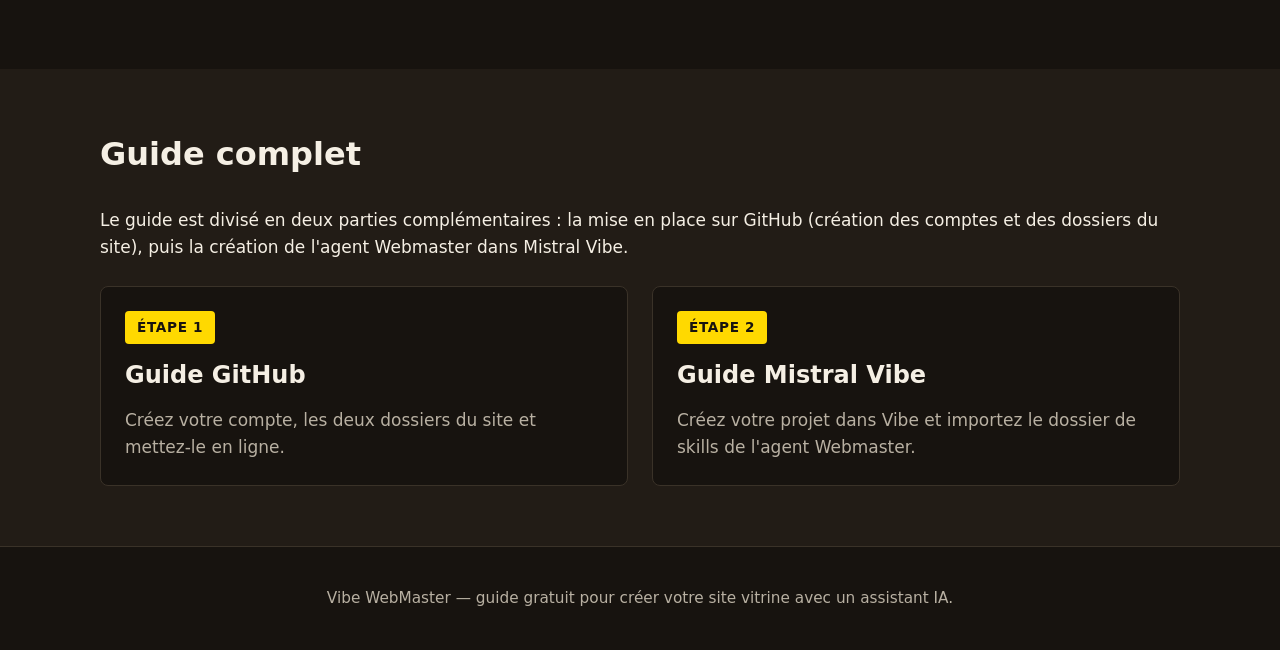
==== commit 4203fd02: "Préversion : menu burger mobile, contenu centré sur mobile, lien Présentation retiré, accroche « enc" ====
--- a/index.html
+++ b/index.html
@@ -29,9 +29,11 @@
 <a class="skip-link" href="#accueil">Aller au contenu</a>
 <header>
 <nav class="site-nav" aria-label="Navigation principale">
-  <ul>
+  <button class="nav-toggle" type="button" aria-expanded="false" aria-controls="menu-principal" aria-label="Ouvrir le menu">
+    <span></span><span></span><span></span>
+  </button>
+  <ul id="menu-principal">
     <li><a class="brand" href="./index.html">Vibe WebMaster</a></li>
-    <li><a href="./index.html#presentation">Présentation</a></li>
     <li><a href="./01-guide-github/index.html">Guide GitHub</a></li>
     <li><a href="./02-guide-vibe/index.html">Guide Mistral Vibe</a></li>
   </ul>
@@ -39,7 +41,7 @@
 </header>
 <main id="accueil">
   <section class="hero" id="hero" aria-labelledby="hero-title">
-    <h1 id="hero-title">Créer <span class="accent">gratuitement</span> un site comme ce site, grâce à ce site.</h1>
+    <h1 id="hero-title">Créer <span class="accent">gratuitement</span> un site <s>comme</s> <em class="better">encore mieux que</em> ce site, grâce à ce site.</h1>
   </section>
 
   <section class="page-section" id="presentation" aria-labelledby="presentation-title">
@@ -76,6 +78,7 @@
 <footer class="site-footer">
   <p>Vibe WebMaster — guide gratuit pour créer votre site vitrine avec un assistant IA.</p>
 </footer>
+
 <script>
 (function () {
   var nav = document.querySelector('.site-nav');
@@ -84,7 +87,17 @@
   }
   window.addEventListener('scroll', onScroll, { passive: true });
   onScroll();
+  var btn = document.querySelector('.nav-toggle');
+  var menu = document.getElementById('menu-principal');
+  if (btn && menu) {
+    btn.addEventListener('click', function () {
+      var open = menu.classList.toggle('open');
+      btn.setAttribute('aria-expanded', open ? 'true' : 'false');
+      btn.setAttribute('aria-label', open ? 'Fermer le menu' : 'Ouvrir le menu');
+    });
+  }
 })();
 </script>
+
 </body>
 </html>
--- a/assets/main.css
+++ b/assets/main.css
@@ -50,6 +50,28 @@
   max-width: var(--max-width);
   align-items: center;
 }
+.nav-toggle {
+  display: none;
+  position: absolute;
+  top: var(--spacing-sm);
+  right: var(--spacing);
+  background: none;
+  border: 1px solid var(--color-border);
+  border-radius: var(--radius-sm);
+  padding: var(--spacing-sm);
+  cursor: pointer;
+}
+.nav-toggle span {
+  display: block;
+  width: 22px;
+  height: 2px;
+  background: var(--color-text);
+  margin: 4px 0;
+  transition: transform var(--animation-duration) ease, opacity var(--animation-duration) ease;
+}
+.nav-toggle[aria-expanded="true"] span:nth-child(1) { transform: translateY(6px) rotate(45deg); }
+.nav-toggle[aria-expanded="true"] span:nth-child(2) { opacity: 0; }
+.nav-toggle[aria-expanded="true"] span:nth-child(3) { transform: translateY(-6px) rotate(-45deg); }
 .site-nav a {
   color: var(--color-text);
   text-decoration: none;
@@ -86,19 +108,20 @@
   color: var(--color-text);
 }
 .hero .accent { color: var(--color-primary); }
+.hero s { color: var(--color-text-muted); text-decoration-thickness: 2px; }
+.hero .better { font-style: normal; color: var(--color-secondary); }
 
 /* --- Sections --- */
 main { display: block; }
 .page-section {
-  max-width: var(--max-width);
-  margin: 0 auto;
+  max-width: none;
   padding: calc(var(--spacing) * 2.5) var(--spacing);
 }
+.page-section > * { max-width: var(--max-width); margin-left: auto; margin-right: auto; }
 .page-section.alt {
   max-width: none;
   background: var(--color-background-alt);
 }
-.page-section.alt > * { max-width: var(--max-width); margin-left: auto; margin-right: auto; }
 .page-section h2 {
   font-family: var(--font-heading);
   font-size: var(--font-size-heading);
@@ -110,14 +133,12 @@
   font-size: var(--font-size-subheading);
   font-weight: var(--font-weight-heading);
 }
-.page-section p { max-width: 75ch; }
 
 /* --- Tuiles guide --- */
 .tiles {
   display: grid;
   grid-template-columns: repeat(auto-fit, minmax(260px, 1fr));
   gap: var(--spacing);
-  max-width: var(--max-width);
   margin: var(--spacing) auto 0;
 }
 .tile {
@@ -170,7 +191,6 @@
 .page-intro {
   font-size: var(--font-size-subheading);
   color: var(--color-text-muted);
-  max-width: 75ch;
 }
 
 /* --- Figures --- */
@@ -206,6 +226,24 @@
 
 /* --- Responsive --- */
 @media (max-width: 640px) {
-  .site-nav ul { gap: var(--spacing-sm); flex-wrap: wrap; }
+  .nav-toggle { display: block; }
+  .site-nav ul {
+    display: none;
+    flex-direction: column;
+    align-items: flex-start;
+    gap: var(--spacing-sm);
+    background: var(--color-background);
+    margin-top: var(--spacing);
+    padding: var(--spacing);
+    border-radius: var(--radius);
+    box-shadow: var(--shadow);
+  }
+  .site-nav ul.open { display: flex; }
+  .site-nav.scrolled ul, .site-nav ul.open {
+    background: var(--color-background);
+  }
   .hero h1 { font-size: calc(var(--font-size-heading) * 1.1); }
-}
+  .page-section, .page-section.alt { text-align: center; }
+  .page-section > * { margin-left: auto; margin-right: auto; }
+  .tiles { grid-template-columns: 1fr; }
+}
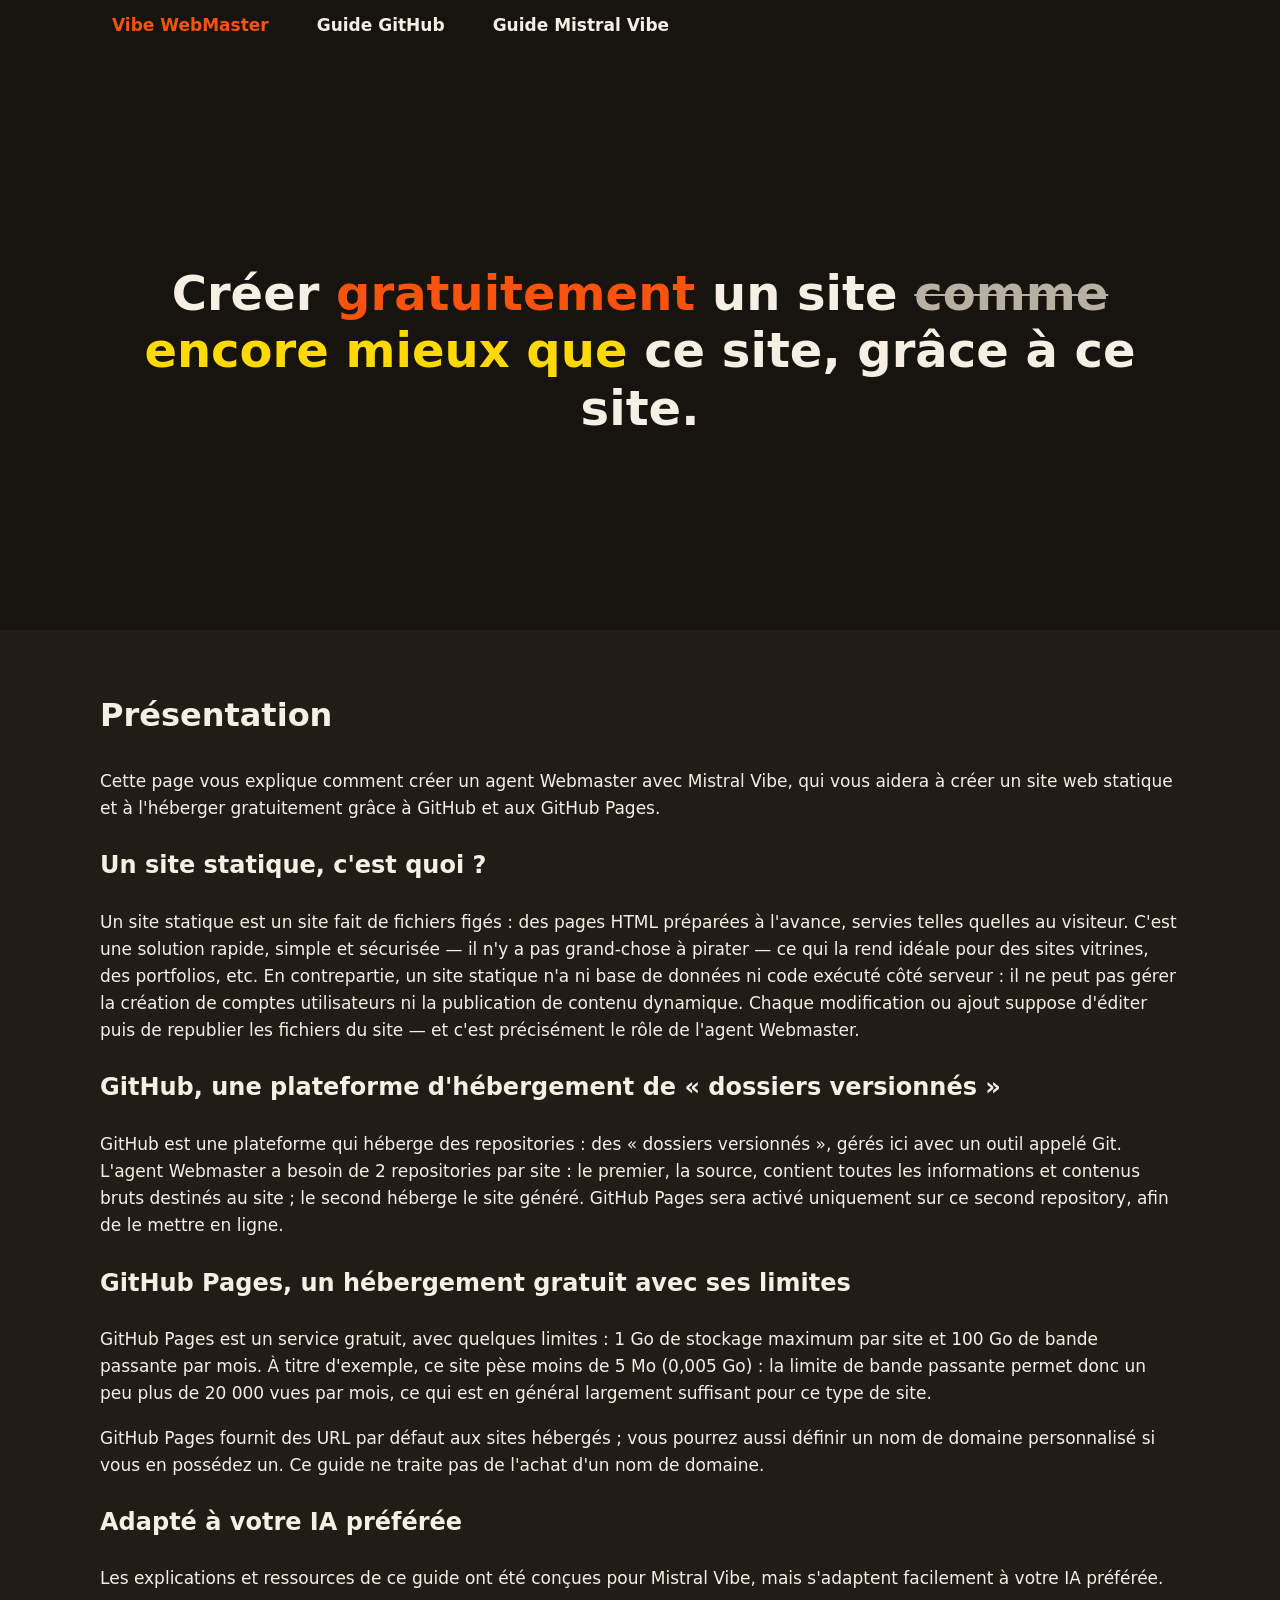
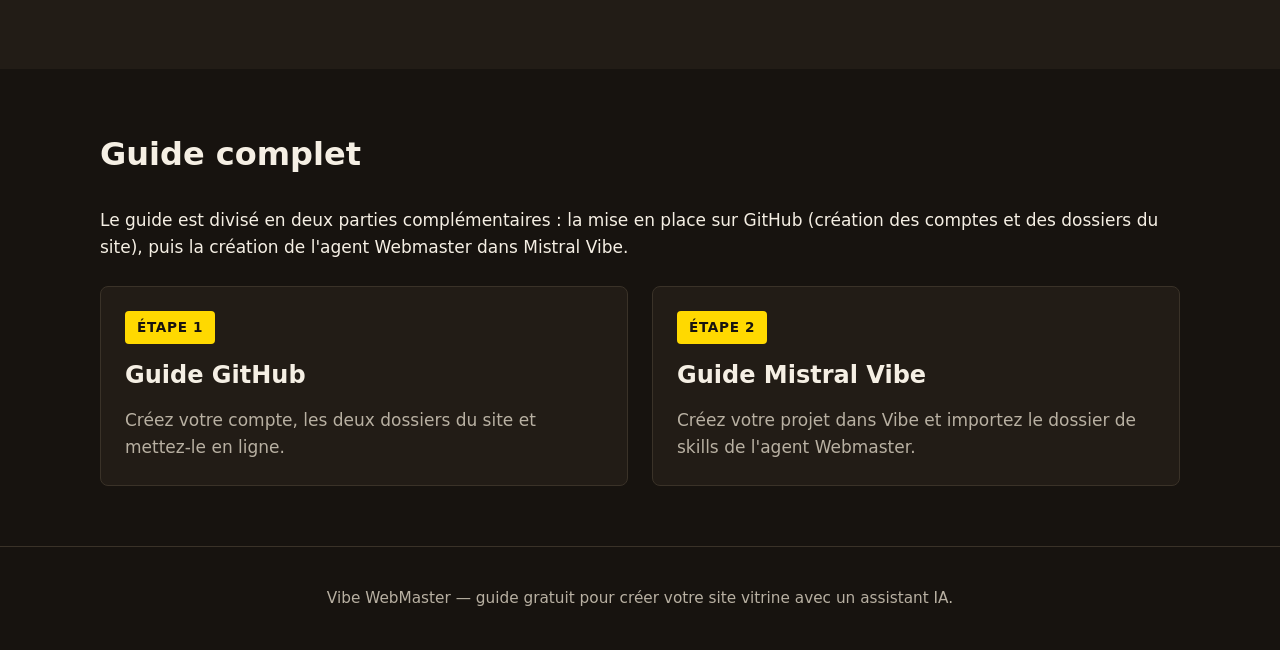
==== commit fd07fcc1: "Préversion : alternance des fonds dès la présentation, hero compensé pour la navbar, tuiles sur fond" ====
--- a/index.html
+++ b/index.html
@@ -44,7 +44,7 @@
     <h1 id="hero-title">Créer <span class="accent">gratuitement</span> un site <s>comme</s> <em class="better">encore mieux que</em> ce site, grâce à ce site.</h1>
   </section>
 
-  <section class="page-section" id="presentation" aria-labelledby="presentation-title">
+  <section class="page-section alt" id="presentation" aria-labelledby="presentation-title">
     <h2 id="presentation-title">Présentation</h2>
     <p>Cette page vous explique comment créer un agent Webmaster avec Mistral Vibe, qui vous aidera à créer un site web statique et à l'héberger gratuitement grâce à GitHub et aux GitHub Pages.</p>
     <h3>Un site statique, c'est quoi ?</h3>
@@ -58,7 +58,7 @@
     <p>Les explications et ressources de ce guide ont été conçues pour Mistral Vibe, mais s'adaptent facilement à votre IA préférée.</p>
   </section>
 
-  <section class="page-section alt" id="guide-complet" aria-labelledby="guide-title">
+  <section class="page-section" id="guide-complet" aria-labelledby="guide-title">
     <h2 id="guide-title">Guide complet</h2>
     <p>Le guide est divisé en deux parties complémentaires : la mise en place sur GitHub (création des comptes et des dossiers du site), puis la création de l'agent Webmaster dans Mistral Vibe.</p>
     <div class="tiles">
--- a/assets/main.css
+++ b/assets/main.css
@@ -96,6 +96,7 @@
   justify-content: center;
   text-align: center;
   padding: var(--spacing);
+  padding-top: calc(var(--spacing) * 4);
   background: var(--color-background);
 }
 .hero h1 {
@@ -144,7 +145,7 @@
 .tile {
   display: block;
   position: relative;
-  background: var(--color-background);
+  background: var(--color-background-alt);
   border: 1px solid var(--color-border);
   border-radius: var(--radius);
   padding: var(--spacing);
